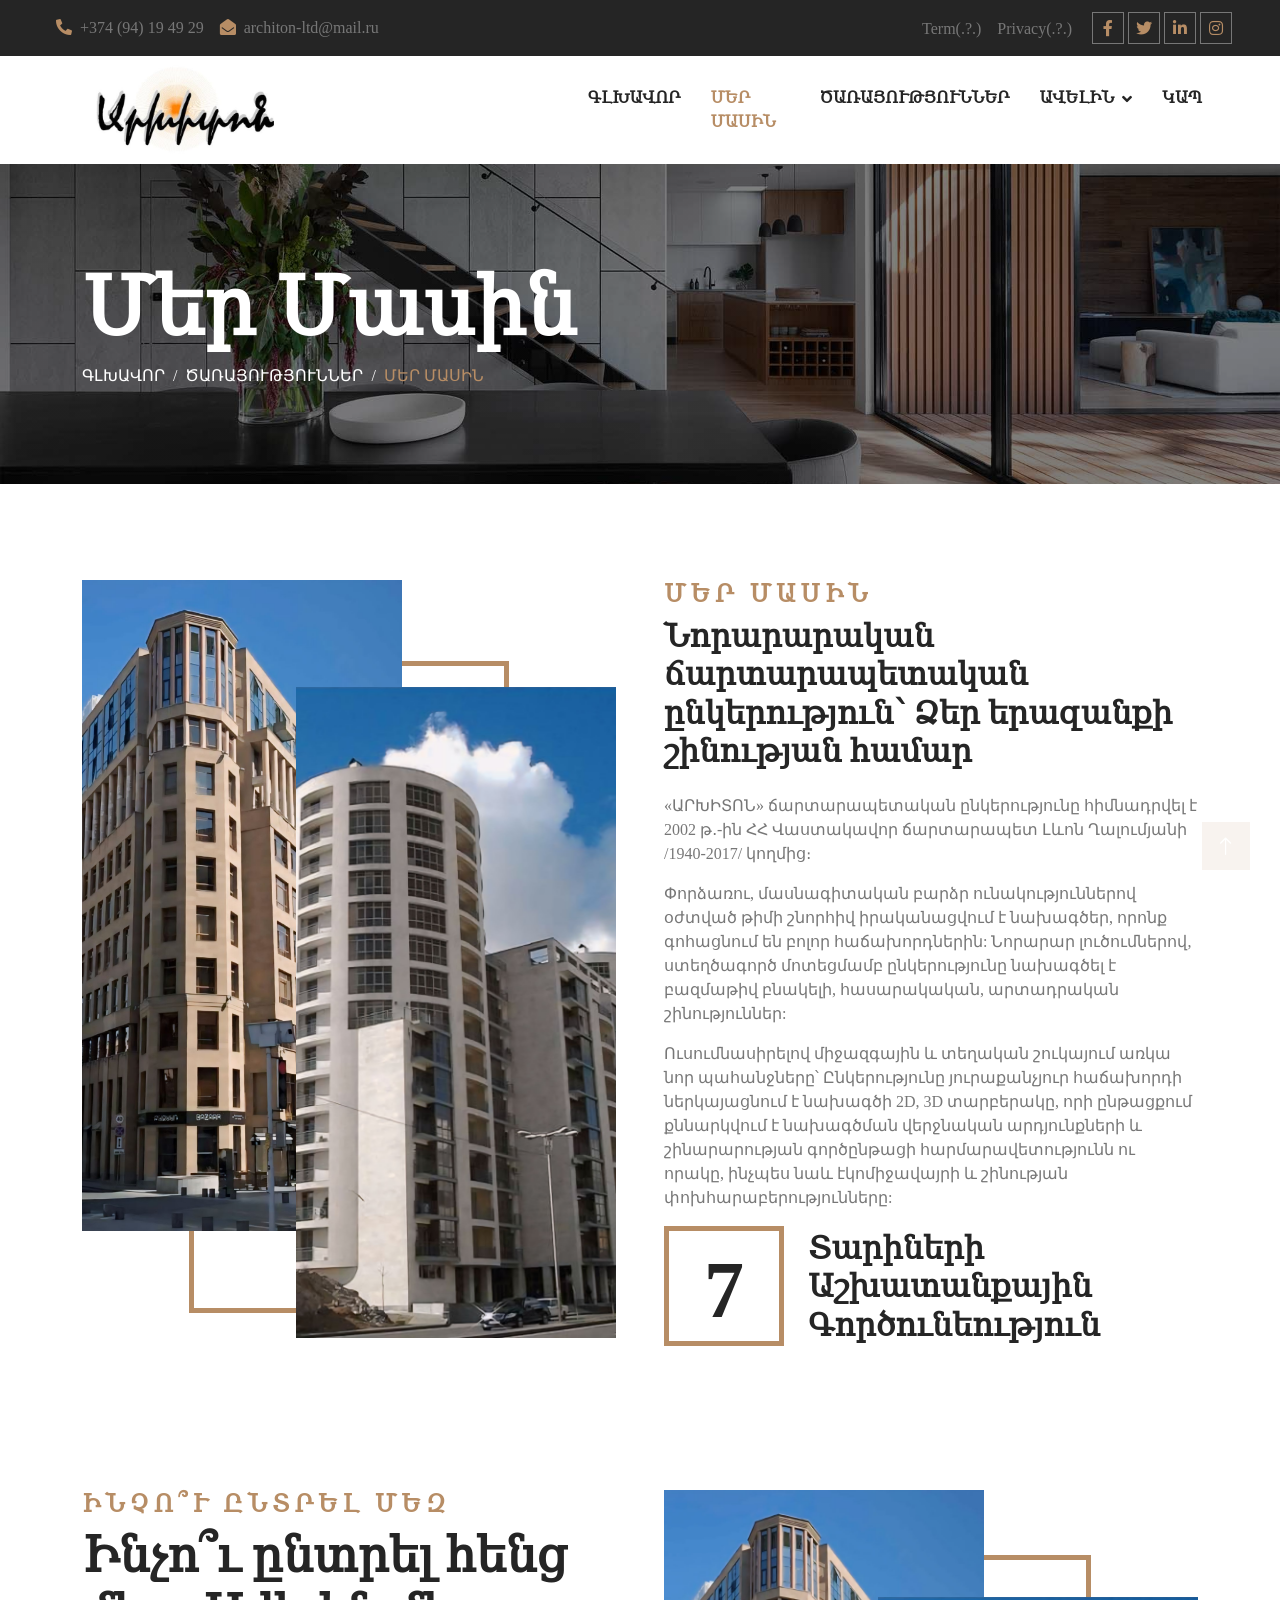
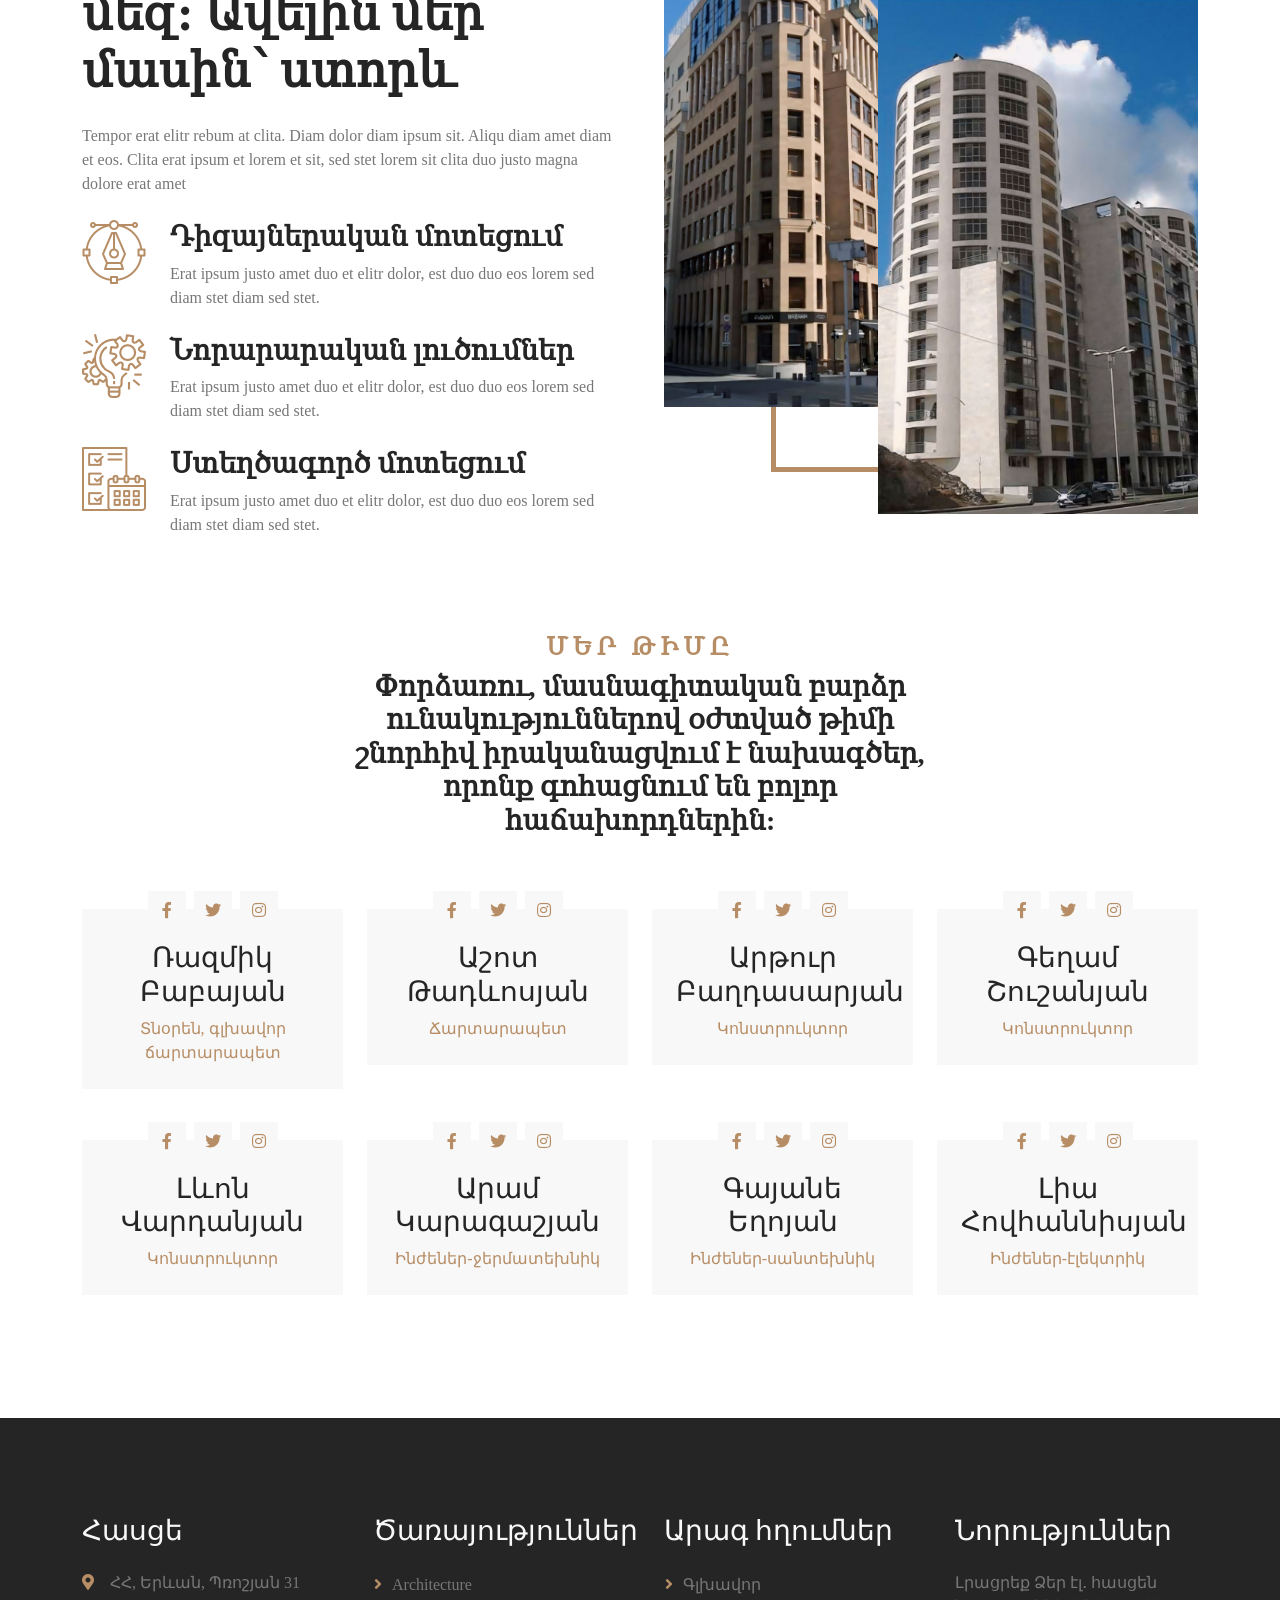
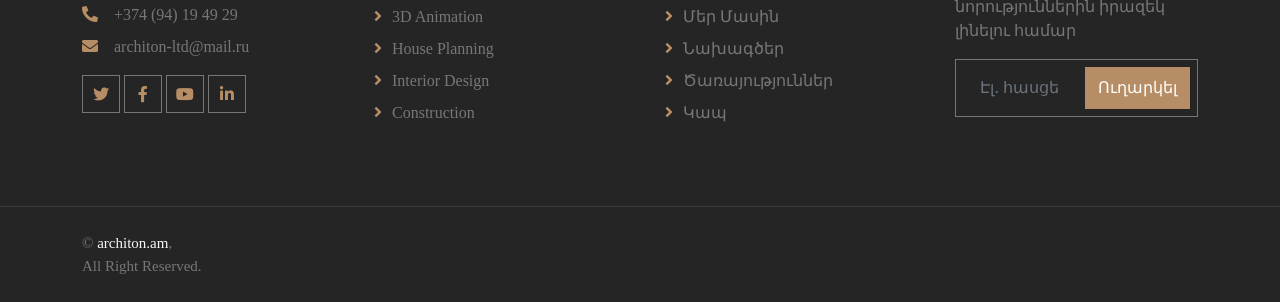
==== about.html @ 4e2e869c "Initial upload" ====
<!DOCTYPE html>
<html lang="en">

<head>
    <meta charset="utf-8">
    <title>Արխիտոն Ճարտարապետական արվեստանոց</title>
    <link rel="icon" href="realimg/architonFinalLogo.jpg">

    <meta content="width=device-width, initial-scale=1.0" name="viewport">
    <meta content="" name="keywords">
    <meta content="" name="description">

    <!-- Favicon -->
    <link href="img/favicon.ico" rel="icon">

    <!-- Google Web Fonts -->
    <link rel="preconnect" href="https://fonts.googleapis.com">
    <link rel="preconnect" href="https://fonts.gstatic.com" crossorigin>
    <link
        href="https://fonts.googleapis.com/css2?family=Open+Sans:wght@400;500;600&family=Teko:wght@400;500;600&display=swap"
        rel="stylesheet">

    <!-- Icon Font Stylesheet -->
    <link href="https://cdnjs.cloudflare.com/ajax/libs/font-awesome/5.10.0/css/all.min.css" rel="stylesheet">
    <link href="https://cdn.jsdelivr.net/npm/bootstrap-icons@1.4.1/font/bootstrap-icons.css" rel="stylesheet">

    <!-- Libraries Stylesheet -->
    <link href="lib/animate/animate.min.css" rel="stylesheet">
    <link href="lib/owlcarousel/assets/owl.carousel.min.css" rel="stylesheet">
    <link href="lib/tempusdominus/css/tempusdominus-bootstrap-4.min.css" rel="stylesheet" />

    <!-- Customized Bootstrap Stylesheet -->
    <link href="css/bootstrap.min.css" rel="stylesheet">

    <!-- Template Stylesheet -->
    <link href="css/style.css" rel="stylesheet">
</head>

<body>
    <!-- Spinner Start -->
    <div id="spinner"
        class="show bg-white position-fixed translate-middle w-100 vh-100 top-50 start-50 d-flex align-items-center justify-content-center">
        <div class="spinner-border position-relative text-primary" style="width: 6rem; height: 6rem;" role="status">
        </div>
        <img class="position-absolute top-50 start-50 translate-middle" src="img/icons/icon-1.png" alt="Icon">
    </div>
    <!-- Spinner End -->


    <!-- Topbar Start -->
    <div class="container-fluid bg-dark p-0 wow fadeIn" data-wow-delay="0.1s">
        <div class="row gx-0 d-none d-lg-flex">
            <div class="col-lg-7 px-5 text-start">
                <div class="h-100 d-inline-flex align-items-center py-3 me-3">
                    <a class="text-body px-2" href="tel:+0123456789"><i
                            class="fa fa-phone-alt text-primary me-2"></i>+374 (94) 19 49 29</a>
                    <a class="text-body px-2" href="mailto:info@example.com"><i
                            class="fa fa-envelope-open text-primary me-2"></i>architon-ltd@mail.ru</a>
                </div>
            </div>
            <div class="col-lg-5 px-5 text-end">
                <div class="h-100 d-inline-flex align-items-center py-3 me-2">
                    <a class="text-body px-2" href="">Term(.?.)</a>
                    <a class="text-body px-2" href="">Privacy(.?.)</a>
                </div>
                <div class="h-100 d-inline-flex align-items-center">
                    <a class="btn btn-sm-square btn-outline-body me-1" href=""><i class="fab fa-facebook-f"></i></a>
                    <a class="btn btn-sm-square btn-outline-body me-1" href=""><i class="fab fa-twitter"></i></a>
                    <a class="btn btn-sm-square btn-outline-body me-1" href=""><i class="fab fa-linkedin-in"></i></a>
                    <a class="btn btn-sm-square btn-outline-body me-0" href=""><i class="fab fa-instagram"></i></a>
                </div>
            </div>
        </div>
    </div>
    <!-- Topbar End -->


    <!-- Navbar Start -->
    <nav class="navbar navbar-expand-lg bg-white navbar-light sticky-top py-lg-0 px-lg-5 wow fadeIn"
        data-wow-delay="0.1s">
        <a href="index.html" class="navbar-brand ms-4 ms-lg-0 padding: 0">
             <div class="w-50 ">

                <img class="ms-5" style="width:68%;" src="realimg/architonFinalLogo.jpg" alt="Icon">

            </div>
        </a>
        <button type="button" class="navbar-toggler me-4" data-bs-toggle="collapse" data-bs-target="#navbarCollapse">
            <span class="navbar-toggler-icon"></span>
        </button>
        <div class="collapse navbar-collapse" id="navbarCollapse">
            <div class="navbar-nav ms-auto p-4 p-lg-0">
                <a href="index.html" class="nav-item nav-link"><b>Գլխավոր</b></a>
                <a href="about.html" class="nav-item nav-link active"><b>Մեր մասին</b></a>
                <a href="service.html" class="nav-item nav-link"><b>Ծառայություններ</b></a>
                <div class="nav-item dropdown">
                    <a href="#" class="nav-link dropdown-toggle" data-bs-toggle="dropdown"><b>Ավելին</b></a>
                    <div class="dropdown-menu border-0 m-0">
                        <a href="feature.html" class="dropdown-item"><b>Առանձնահատկություններ</b></a>
                        <a href="project.html" class="dropdown-item"><b>Նախագծեր</b></a>
                        <a href="team.html" class="dropdown-item"><b>Թիմ</b></a>
                        <a href="appointment.html" class="dropdown-item"><b>Գրանցում</b></a>
                        <!-- <a href="testimonial.html" class="dropdown-item">Testimonial</a>
                        <a href="404.html" class="dropdown-item">404 Page</a> -->
                    </div>
                </div>
                <a href="contact.html" class="nav-item nav-link"><b>Կապ</b></a>
            </div>
            <!-- <a href="https://htmlcodex.com/architecture-html-template-pro" class="btn btn-primary py-2 px-4 d-none d-lg-block">Pro Version</a> -->
        </div>
    </nav>
    <!-- Navbar End -->


    <!-- Page Header Start -->
    <div class="container-fluid page-header py-5 mb-5 wow fadeIn" data-wow-delay="0.1s">
        <div class="container py-5">
            <h2 class="display-1 text-white animated slideInDown">Մեր Մասին</h2>
            <nav aria-label="breadcrumb animated slideInDown">
                <ol class="breadcrumb text-uppercase mb-0">
                    <li class="breadcrumb-item"><a class="text-white" href="index.html">Գլխավոր</a></li>
                    <li class="breadcrumb-item"><a class="text-white" href="service.html">Ծառայություններ</a></li>
                    <li class="breadcrumb-item text-primary active" aria-current="page">Մեր Մասին</li>
                </ol>
            </nav>
        </div>
    </div>
    <!-- Page Header End -->


    <!-- About Start -->
    <div class="container-xxl py-5">
        <div class="container">
            <div class="row g-5">
                <div class="col-lg-6 wow fadeIn" data-wow-delay="0.1s">
                    <div class="about-img">
                        <img class="img-fluid" src="realimg/homePic4.jpg" alt="">
                        <img class="img-fluid" src="realimg/homePic2.jpg" alt="">
                    </div>
                </div>
                <div class="col-lg-6 wow fadeIn" data-wow-delay="0.5s">
                    <h4 class="section-title"><b>ՄԵՐ ՄԱՍԻՆ</b></h4>
                    <h1 class="display-5 mb-4 fs-2">Նորարարական ճարտարապետական ընկերություն՝ Ձեր երազանքի շինության
                        համար</h1>
                    <p>«ԱՐԽԻՏՈՆ» ճարտարապետական ընկերությունը հիմնադրվել է 2002 թ․-ին ՀՀ Վաստակավոր ճարտարապետ Լևոն
                        Ղալումյանի /1940-2017/ կողմից։
                    </p>
                    <p>Փորձառու, մասնագիտական բարձր ունակություններով օժտված թիմի շնորհիվ իրականացվում է նախագծեր, որոնք
                        գոհացնում են բոլոր հաճախորդներին: Նորարար լուծումներով, ստեղծագործ մոտեցմամբ ընկերությունը
                        նախագծել է բազմաթիվ բնակելի, հասարակական, արտադրական շինություններ: </p>
                    <p>Ուսումնասիրելով միջազգային և տեղական շուկայում առկա նոր պահանջները՝ Ընկերությունը յուրաքանչյուր
                        հաճախորդի ներկայացնում է նախագծի 2D, 3D տարբերակը, որի ընթացքում քննարկվում է նախագծման
                        վերջնական արդյունքների և շինարարության գործընթացի հարմարավետությունն ու որակը, ինչպես նաև
                        էկոմիջավայրի և շինության փոխհարաբերությունները: </p>
                    <div class="d-flex align-items-center mb-5">
                        <div class="d-flex flex-shrink-0 align-items-center justify-content-center border border-5 border-primary"
                            style="width: 120px; height: 120px;">
                            <h1 class="display-1 mb-n2" data-toggle="counter-up">22</h1>
                        </div>
                        <br>
                        <div class="ps-4">
                            <h2 class="mb-0">Տարիների</h2>
                            <h2 class="mb-0">Աշխատանքային</h2>
                            <h2 class="mb-0">Գործունեություն</h2>
                        </div>
                    </div>
                    <!-- <a class="btn btn-primary py-3 px-5" href="">Read More</a> -->
                </div>
            </div>
        </div>
    </div>
    <!-- About End -->


    <!-- Feature Start -->
    <div class="container-xxl py-5">
        <div class="container">
            <div class="row g-5">
                <div class="col-lg-6 wow fadeInUp" data-wow-delay="0.1s">
                    <h4 class="section-title"><b>ԻՆՉՈ՞Ւ ԸՆՏՐԵԼ ՄԵԶ</b></h4>
                    <h1 class="display-5 mb-4">Ինչո՞ւ ընտրել հենց մեզ։ Ավելին մեր մասին՝ ստորև</h1>
                    <p class="mb-4">Tempor erat elitr rebum at clita. Diam dolor diam ipsum sit. Aliqu diam amet diam et
                        eos. Clita erat ipsum et lorem et sit, sed stet lorem sit clita duo justo magna dolore erat amet
                    </p>
                    <div class="row g-4">
                        <div class="col-12">
                            <div class="d-flex align-items-start">
                                <img class="flex-shrink-0" src="img/icons/icon-2.png" alt="Icon">
                                <div class="ms-4">
                                    <h3><b>Դիզայներական մոտեցում</b></h3>
                                    <p class="mb-0">Erat ipsum justo amet duo et elitr dolor, est duo duo eos lorem sed
                                        diam stet diam sed stet.</p>
                                </div>
                            </div>
                        </div>
                        <div class="col-12">
                            <div class="d-flex align-items-start">
                                <img class="flex-shrink-0" src="img/icons/icon-3.png" alt="Icon">
                                <div class="ms-4">
                                    <h3><b>Նորարարական լուծումներ</b></h3>
                                    <p class="mb-0">Erat ipsum justo amet duo et elitr dolor, est duo duo eos lorem sed
                                        diam stet diam sed stet.</p>
                                </div>
                            </div>
                        </div>
                        <div class="col-12">
                            <div class="d-flex align-items-start">
                                <img class="flex-shrink-0" src="img/icons/icon-4.png" alt="Icon">
                                <div class="ms-4">
                                    <h3><b>Ստեղծագործ մոտեցում</b></h3>
                                    <p class="mb-0">Erat ipsum justo amet duo et elitr dolor, est duo duo eos lorem sed
                                        diam stet diam sed stet.</p>
                                </div>
                            </div>
                        </div>
                    </div>
                </div>
                <div class="col-lg-6 wow fadeInUp" data-wow-delay="0.5s">
                    <div class="feature-img">
                        <img class="img-fluid" src="realimg/homePic4.jpg" alt="">
                        <img class="img-fluid" src="realimg/homePic2.jpg" alt="">
                    </div>
                </div>
            </div>
        </div>
    </div>
    <!-- Feature End -->


    <!-- Team Start -->
    <div class="container-xxl py-5">
        <div class="container">
            <div class="text-center mx-auto mb-5 wow fadeInUp" data-wow-delay="0.1s" style="max-width: 600px;">
                <h4 class="section-title"><b>Մեր թիմը</b></h4>
                <h2 class="display-5 mb-4 fs-3">Փորձառու, մասնագիտական բարձր ունակություններով օժտված թիմի շնորհիվ
                    իրականացվում է նախագծեր, որոնք գոհացնում են բոլոր հաճախորդներին: </h2>
            </div>
            <div class="row g-0 team-items">
                <div class="col-lg-3 col-md-6 wow fadeInUp" data-wow-delay="0.1s">
                    <div class="team-item position-relative">
                        <div class="position-relative">
                            <img class="img-fluid" src="realimg/1r.jpg" alt="">
                            <div class="team-social text-center">
                                <a class="btn btn-square" href=""><i class="fab fa-facebook-f"></i></a>
                                <a class="btn btn-square" href=""><i class="fab fa-twitter"></i></a>
                                <a class="btn btn-square" href=""><i class="fab fa-instagram"></i></a>
                            </div>
                        </div>
                        <div class="bg-light text-center p-4">
                            <h3 class="mt-2">Ռազմիկ <br>Բաբայան</h3>
                            <span class="text-primary">Տնօրեն, գլխավոր ճարտարապետ</span>
                        </div>
                    </div>
                </div>

                <div class="col-lg-3 col-md-6 wow fadeInUp" data-wow-delay="0.3s">
                    <div class="team-item position-relative">
                        <div class="position-relative">
                            <img class="img-fluid" src="realimg/2a.jpg" alt="">
                            <div class="team-social text-center">
                                <a class="btn btn-square" href=""><i class="fab fa-facebook-f"></i></a>
                                <a class="btn btn-square" href=""><i class="fab fa-twitter"></i></a>
                                <a class="btn btn-square" href=""><i class="fab fa-instagram"></i></a>
                            </div>
                        </div>
                        <div class="bg-light text-center p-4">
                            <h3 class="mt-2"> Աշոտ <br>Թադևոսյան</h3>
                            <span class="text-primary">Ճարտարապետ</span>
                        </div>
                    </div>
                </div>
                <div class="col-lg-3 col-md-6 wow fadeInUp" data-wow-delay="0.5s">
                    <div class="team-item position-relative">
                        <div class="position-relative">
                            <img class="img-fluid" src="realimg/3a.jpg" alt="">
                            <div class="team-social text-center">
                                <a class="btn btn-square" href=""><i class="fab fa-facebook-f"></i></a>
                                <a class="btn btn-square" href=""><i class="fab fa-twitter"></i></a>
                                <a class="btn btn-square" href=""><i class="fab fa-instagram"></i></a>
                            </div>
                        </div>
                        <div class="bg-light text-center p-4">
                            <h3 class="mt-2">Արթուր <br>Բաղդասարյան</h3>
                            <span class="text-primary">Կոնստրուկտոր</span>
                        </div>
                    </div>
                </div>
                <div class="col-lg-3 col-md-6 wow fadeInUp" data-wow-delay="0.7s">
                    <div class="team-item position-relative">
                        <div class="position-relative">
                            <img class="img-fluid" src="realimg/4g.jpg" alt="">
                            <div class="team-social text-center">
                                <a class="btn btn-square" href=""><i class="fab fa-facebook-f"></i></a>
                                <a class="btn btn-square" href=""><i class="fab fa-twitter"></i></a>
                                <a class="btn btn-square" href=""><i class="fab fa-instagram"></i></a>
                            </div>
                        </div>
                        <div class="bg-light text-center p-4">
                            <h3 class="mt-2">Գեղամ <br>Շուշանյան</h3>
                            <span class="text-primary">Կոնստրուկտոր</span>
                        </div>
                    </div>
                </div>
                <!-- 1 -->
                <div class="col-lg-3 col-md-6 wow fadeInUp" data-wow-delay="0.9s">
                    <div class="team-item position-relative">
                        <div class="position-relative">
                            <!-- <img class="img-fluid" src="realimg/4g-small-z.jpg" alt=""> -->
                            <div class="team-social text-center">
                                <a class="btn btn-square" href=""><i class="fab fa-facebook-f"></i></a>
                                <a class="btn btn-square" href=""><i class="fab fa-twitter"></i></a>
                                <a class="btn btn-square" href=""><i class="fab fa-instagram"></i></a>
                            </div>
                        </div>
                        <div class="bg-light text-center p-4">
                            <h3 class="mt-2">Լևոն <br>Վարդանյան</h3>
                            <span class="text-primary">Կոնստրուկտոր</span>
                        </div>
                    </div>
                </div>
                <!-- 2 -->
                <div class="col-lg-3 col-md-6 wow fadeInUp" data-wow-delay="1.1s">
                    <div class="team-item position-relative">
                        <div class="position-relative">
                            <!-- <img class="img-fluid" src="realimg/4g-small-z.jpg" alt=""> -->
                            <div class="team-social text-center">
                                <a class="btn btn-square" href=""><i class="fab fa-facebook-f"></i></a>
                                <a class="btn btn-square" href=""><i class="fab fa-twitter"></i></a>
                                <a class="btn btn-square" href=""><i class="fab fa-instagram"></i></a>
                            </div>
                        </div>
                        <div class="bg-light text-center p-4">
                            <h3 class="mt-2">Արամ <br>Կարագաշյան</h3>
                            <span class="text-primary">Ինժեներ-ջերմատեխնիկ</span>
                        </div>
                    </div>
                </div>
                <!-- 3 -->
                <div class="col-lg-3 col-md-6 wow fadeInUp" data-wow-delay="1.3s">
                    <div class="team-item position-relative">
                        <div class="position-relative">
                            <!-- <img class="img-fluid" src="realimg/4g-small-z.jpg" alt=""> -->
                            <div class="team-social text-center">
                                <a class="btn btn-square" href=""><i class="fab fa-facebook-f"></i></a>
                                <a class="btn btn-square" href=""><i class="fab fa-twitter"></i></a>
                                <a class="btn btn-square" href=""><i class="fab fa-instagram"></i></a>
                            </div>
                        </div>
                        <div class="bg-light text-center p-4">
                            <h3 class="mt-2">Գայանե <br>Եղոյան</h3>
                            <span class="text-primary">Ինժեներ-սանտեխնիկ</span>
                        </div>
                    </div>
                </div>
                <!-- 4 -->
                <div class="col-lg-3 col-md-6 wow fadeInUp" data-wow-delay="1.5s">
                    <div class="team-item position-relative">
                        <div class="position-relative">
                            <!-- <img class="img-fluid" src="realimg/4g-small-z.jpg" alt=""> -->
                            <div class="team-social text-center">
                                <a class="btn btn-square" href=""><i class="fab fa-facebook-f"></i></a>
                                <a class="btn btn-square" href=""><i class="fab fa-twitter"></i></a>
                                <a class="btn btn-square" href=""><i class="fab fa-instagram"></i></a>
                            </div>
                        </div>
                        <div class="bg-light text-center p-4">
                            <h3 class="mt-2">Լիա <br>Հովհաննիսյան</h3>
                            <span class="text-primary">Ինժեներ-էլեկտրիկ</span>
                        </div>
                    </div>
                </div>
            </div>
        </div>
    </div>
    <!-- Team End -->


    <!-- Footer Start -->
    <div class="container-fluid bg-dark text-body footer mt-5 pt-5 px-0 wow fadeIn" data-wow-delay="0.1s">
        <div class="container py-5">
            <div class="row g-5">
                <div class="col-lg-3 col-md-6">
                    <h3 class="text-light mb-4">Հասցե</h3>
                    <p class="mb-2"><i class="fa fa-map-marker-alt text-primary me-3"></i>ՀՀ, Երևան, Պռոշյան 31</p>
                    <p class="mb-2"><i class="fa fa-phone-alt text-primary me-3"></i>+374 (94) 19 49 29</p>
                    <p class="mb-2"><i class="fa fa-envelope text-primary me-3"></i>architon-ltd@mail.ru</p>
                    <div class="d-flex pt-2">
                        <a class="btn btn-square btn-outline-body me-1" href=""><i class="fab fa-twitter"></i></a>
                        <a class="btn btn-square btn-outline-body me-1" href=""><i class="fab fa-facebook-f"></i></a>
                        <a class="btn btn-square btn-outline-body me-1" href=""><i class="fab fa-youtube"></i></a>
                        <a class="btn btn-square btn-outline-body me-0" href=""><i class="fab fa-linkedin-in"></i></a>
                    </div>
                </div>
                <div class="col-lg-3 col-md-6">
                    <h3 class="text-light mb-4">Ծառայություններ</h3>
                    <a class="btn btn-link" href="">Architecture</a>
                    <a class="btn btn-link" href="">3D Animation</a>
                    <a class="btn btn-link" href="">House Planning</a>
                    <a class="btn btn-link" href="">Interior Design</a>
                    <a class="btn btn-link" href="">Construction</a>
                </div>
                <div class="col-lg-3 col-md-6">
                    <h3 class="text-light mb-4">Արագ հղումներ</h3>
                    <a class="btn btn-link" href="index.html">Գլխավոր</a>
                    <a class="btn btn-link" href="about.html">Մեր մասին</a>
                    <a class="btn btn-link" href="project.html">Նախագծեր</a>
                    <a class="btn btn-link" href="service.html">Ծառայություններ</a>
                    <a class="btn btn-link" href="contact.html">Կապ</a>
                </div>
                <div class="col-lg-3 col-md-6">
                    <h3 class="text-light mb-4">Նորություններ</h3>
                    <p>Լրացրեք Ձեր էլ․ հասցեն նորություններին իրազեկ լինելու համար</p>
                    <div class="position-relative mx-auto" style="max-width: 400px;">
                        <input class="form-control bg-transparent w-100 py-3 ps-4 pe-5" type="text"
                            placeholder="Էլ․ հասցե">
                        <button type="button"
                            class="btn btn-primary py-2 position-absolute top-0 end-0 mt-2 me-2">Ուղարկել</button>
                    </div>
                </div>
            </div>
        </div>
        <div class="container-fluid copyright">
            <div class="container">
                <div class="row">
                    <div class="col-md-6 text-center text-md-start mb-3 mb-md-0">
                        &copy; <a href="#">architon.am</a>,<br> All Right Reserved.
                    </div>
                    <div class="col-md-6 text-center text-md-end" style=" color:  #252525; font-size:1px;">
                        <!--/*** This template is free as long as you keep the footer author’s credit link/attribution link/backlink. If you'd like to use the template without the footer author’s credit link/attribution link/backlink, you can purchase the Credit Removal License from "https://htmlcodex.com/credit-removal". Thank you for your support. ***/-->
                        Designed By <a href="https://htmlcodex.com" style=" color:  #252525; font-size:1px;">HTML
                            Codex</a>
                    </div>
                </div>
            </div>
        </div>
    </div>
    <!-- Footer End -->


    <!-- Back to Top -->
    <a href="#" class="btn btn-lg btn-primary btn-lg-square back-to-top"><i class="bi bi-arrow-up"></i></a>


    <!-- JavaScript Libraries -->
    <script src="https://code.jquery.com/jquery-3.4.1.min.js"></script>
    <script src="https://cdn.jsdelivr.net/npm/bootstrap@5.0.0/dist/js/bootstrap.bundle.min.js"></script>
    <script src="lib/wow/wow.min.js"></script>
    <script src="lib/easing/easing.min.js"></script>
    <script src="lib/waypoints/waypoints.min.js"></script>
    <script src="lib/counterup/counterup.min.js"></script>
    <script src="lib/owlcarousel/owl.carousel.min.js"></script>
    <script src="lib/tempusdominus/js/moment.min.js"></script>
    <script src="lib/tempusdominus/js/moment-timezone.min.js"></script>
    <script src="lib/tempusdominus/js/tempusdominus-bootstrap-4.min.js"></script>

    <!-- Template Javascript -->
    <script src="js/main.js"></script>
</body>

</html>
---- css/style.css ----
/********** Template CSS **********/
:root {
    --primary: #B78D65;
    --light: #F8F8F8;
    --dark: #252525;
}

html,body {
    overflow-x: hidden;
}

body{
        font-family:serif;
}

.h-wanted {
    height: 360px;
}
@media (max-width: 2000px) {
    .nav-link h2 ,
    .shenqer{
        
            font-size: 1.7vw; /* Responsive font size */
            margin: 0;
        
    }
}

/* Adjust font size for smaller screens */
@media (max-width: 991.5px) {
    .nav-link h2
     {
        font-size: 3vw;
    }
}



/* @media (max-width: 768px) {
    .nav-link h2 {
        font-size: 3vw;
    }
}

@media (max-width: 576px) {
    .nav-link h2 {
        font-size: 4.1vw;
    }
} */
.logo{
width: 100% ;
}
/* span{
    color: rgba(0, 255, 255, 0);
    display: none;

} */
/* .abcd{
    margin: 0 20px;
} */

/* .abcde{
    margin: 0 63px;
} */
  
.ppp {
    padding: 1rem ;
    padding-top: 50px;
}

@media (max-width: 3000px) and (min-width: 1200px) {
     .box4{
        padding: 3rem;

     }
  }
  @media (max-width: 991px) and (min-width: 768px) {
    .box4{
       padding: 3rem 5rem;

    }
 }
 @media (max-width: 767.5px){
    .box4{
       padding: 3rem 7rem;

    }
    .box6{
        padding: 3rem 3.8rem;
    }
 }
 @media (max-width: 636px)  {
    .logo{
       width: 75%;
       

    }
 }


  @media (max-width: 1200px) and (min-width: 992px) {
    .box3{
       padding: 52px 27px 0 27px;

    }
 }
 

 /* Default styles (optional if you're using Bootstrap's display-1) */
.owl-carousel-inner h2 {
  /* font-size: 3rem; Custom size instead of display-1, optional */
  /* word-wrap:     break-word; */
  max-width: 100%;
}

/* Adjust h2 on screens smaller than 768px (tablets & phones) */
/* @media (max-width: 772px) {
  .owl-carousel-inner h2 {
    font-size: 3.3rem;
  }
} */
 @media (max-width: 992px) {
  .arandzn {
    font-size: 3.7rem;
  }
}

 @media (max-width: 840px) {
  .arandzn {
    font-size: 3.5rem;
  }
}

@media (max-width: 768px) {
  .owl-carousel-inner h2 {
    font-size: 2.8rem;
  }
  .arandzn {
    font-size: 3rem;
  }
}

 @media (max-width: 750px) {
  .arandzn {
    font-size: 2.6rem;
  }
}

@media (max-width: 568px) {
  .owl-carousel-inner h2 {
    font-size: 2.2rem;
  }

  .arandzn {
    font-size: 2.3rem;
  }
}

 @media (max-width: 500px) {
  .arandzn {
    font-size: 2rem;
  }
}

@media (max-width: 468px) {
  .owl-carousel-inner h2 {
    font-size: 1.8rem;
  }

  .serv {
    font-size: 2.7rem;
  }
}

 @media (max-width: 447px) {
  .arandzn {
    font-size: 1.8rem;
  }
}

@media (max-width: 400px) {
  .owl-carousel-inner h2 {
    font-size: 1.6rem;
  }

  .serv {
    font-size: 2.5rem;
  }
  .arandzn {
    font-size: 1.6rem;
  }
}


@media (max-width: 365px) {
  .owl-carousel-inner h2 {
    font-size: 1.4rem;
  }
  .serv {
    font-size: 2.156585rem;
  }
   .arandzn {
    font-size: 1.rem;
  }
}


/* Extra adjustment for very small screens like iPhone SE (320px) */
/* @media (max-width: 600px) {
  .owl-carousel-inner h2 {
    font-size: 2.8rem;
  }
} */




.h-wanted-sm {
    height: 80px;
}


.col-lg-4{
    display: flex;
}

.col-md-6{
    margin-bottom: 27px;
}

.shenqer{
    text-align: center;
    font-weight: bold;
    color: whitesmoke;
    font-size: 180%;
    width: 320px;
    margin: auto;
    margin-top: 20px;
    margin-bottom: 30px;
    padding-top: 20px;
    padding-bottom : 20px;
    background-color: #B78D65;
    flex-wrap: wrap;
    text-align: center;
    border-radius: 50px; 
  }

.nav-pills .nav-link:hover {
    background-color: lightgray;
    color: blue;
}

.nav-pills .nav-link:not(:hover) {
    background-color: initial; /* Set back to default background color */
    color: initial; /* Set back to default text color */
}



.box {
    width: 50px;
    height: 50px;
    background-color: #B78D65;
    text-align: center;
    line-height: 50px;
    float: left;
    margin-right: 20px;
    font-size: 40px;
    font-weight: bold;
}

h1,
h2,
.h1,
.h2,
.fw-bold {
    font-family:serif;
    font-weight: 600 !important;
}

h3,
h4,
.h3,
.h4,
.fw-medium {
        font-family:serif;
    font-weight: 500 !important;
}

h5,
h6,
.h5,
.h6,
.fw-normal {
    font-weight: 400 !important;
}

.back-to-top {
    position: fixed;
    display: none;
    right: 30px;
    bottom: 30px;
    z-index: 99;
}


/*** Spinner ***/
#spinner {
    opacity: 0;
    visibility: hidden;
    transition: opacity .5s ease-out, visibility 0s linear .5s;
    z-index: 99999;
}

#spinner.show {
    transition: opacity .5s ease-out, visibility 0s linear 0s;
    visibility: visible;
    opacity: 1;
}


/*** Button ***/
.btn {
    font-weight: 500;
    transition: .5s;
}

.btn.btn-primary,
.btn.btn-secondary {
    color: #FFFFFF;
}

.btn-square {
    width: 38px;
    height: 38px;
}

.btn-sm-square {
    width: 32px;
    height: 32px;
}

.btn-lg-square {
    width: 48px;
    height: 48px;
}

.btn-square,
.btn-sm-square,
.btn-lg-square {
    padding: 0;
    display: flex;
    align-items: center;
    justify-content: center;
    font-weight: normal;
}

.btn-outline-body {
    color: var(--primary);
    border-color: #777777;
}

.btn-outline-body:hover {
    color: #FFFFFF;
    background: var(--primary);
    border-color: var(--primary);
}

/*** Navbar ***/
.navbar .dropdown-toggle::after {
    border: none;
    content: "\f107";
    font-family: "Font Awesome 5 Free";
    font-weight: 900;
    vertical-align: middle;
    margin-left: 8px;
}

.navbar .navbar-nav .nav-link {
    margin-right: 30px;
    padding: 30px 0;
    color: var(--dark);
    font-weight: 500;
    text-transform: uppercase;
    outline: none;
}

.navbar .navbar-nav .nav-link:hover,
.navbar .navbar-nav .nav-link.active {
    color: var(--primary);
}

.navbar.sticky-top {
    top: -100px;
    transition: .5s;
}

@media (max-width: 991.98px) {
    .navbar .navbar-nav .nav-link {
        margin-right: 0;
        padding: 10px 0;
    }

    .navbar .navbar-nav {
        border-top: 1px solid #EEEEEE;
    }
}

@media (min-width: 992px) {
    .navbar .nav-item .dropdown-menu {
        display: block;
        visibility: hidden;
        top: 100%;
        transform: rotateX(-75deg);
        transform-origin: 0% 0%;
        transition: .5s;
        opacity: 0;
    }

    .navbar .nav-item:hover .dropdown-menu {
        transform: rotateX(0deg);
        visibility: visible;
        transition: .5s;
        opacity: 1;
    }
}



/*** Header ***/
.owl-carousel-inner {
    position: absolute;
    width: 100%;
    height: 100%;
    top: 0;
    left: 0;
    display: flex;
    align-items: center;
    /* background: rgba(0, 0, 0, .5); */
}


@media (max-width: 768px) {
    .header-carousel .owl-carousel-item {
        position: relative;
        min-height: 500px;
    }

    .header-carousel .owl-carousel-item img {
        position: absolute;
        width: 100%;
        height: 100%;
        object-fit: cover;
    }

    .header-carousel .owl-carousel-item p {
        font-size: 16px !important;
    }
}

.header-carousel .owl-dots {
    position: absolute;
    width: 60px;
    height: 100%;
    top: 0;
    right: 30px;
    display: flex;
    flex-direction: column;
    align-items: center;
    justify-content: center;
}

.header-carousel .owl-dots .owl-dot {
    position: relative;
    width: 45px;
    height: 45px;
    margin: 5px 0;
    background: var(--dark);
    transition: .5s;
}

.header-carousel .owl-dots .owl-dot.active {
    width: 60px;
    height: 60px;
}

.header-carousel .owl-dots .owl-dot img {
    position: absolute;
    width: 100%;
    height: 100%;
    object-fit: cover;
    padding: 2px;
    transition: .5s;
    opacity: .3;
}

.header-carousel .owl-dots .owl-dot.active img {
    opacity: 1;
}


.page-header {
    background: linear-gradient(rgba(0, 0, 0, .5), rgba(0, 0, 0, .5)), url(../img/carousel-1.jpg) center center no-repeat;
    background-size: cover;
}

.breadcrumb-item+.breadcrumb-item::before {
    color: var(--light);
}

/* CSS for main-carousel */
.main-carousel .owl-carousel-inner {
    position: absolute;
    width: 100%;
    height: 100%;
    top: 0;
    left: 0;
    display: flex;
    align-items: center;
    background: rgba(0, 0, 0, .5);  /* Remove this line */
}

@media (max-width: 768px) {
    .main-carousel .owl-carousel-item {
        position: relative;
        min-height: 500px;
    }

    .main-carousel .owl-carousel-item img {
        position: absolute;
        width: 100%;
        height: 100%;
        object-fit: cover;
    }

    .main-carousel .owl-carousel-item p {
        font-size: 16px !important;
    }
}

.main-carousel .owl-dots {
    position: absolute;
    width: 60px;
    height: 100%;
    top: 0;
    right: 30px;
    display: flex;
    flex-direction: column;
    align-items: center;
    justify-content: center;
}

.main-carousel .owl-dots .owl-dot {
    position: relative;
    width: 45px;
    height: 45px;
    margin: 5px 0;
    background: var(--dark);
    transition: .5s;
}

.main-carousel .owl-dots .owl-dot.active {
    width: 60px;
    height: 60px;
}

.main-carousel .owl-dots .owl-dot img {
    position: absolute;
    width: 100%;
    height: 100%;
    object-fit: cover;
    padding: 2px;
    transition: .5s;
    opacity: .3;
}

.main-carousel .owl-dots .owl-dot.active img {
    opacity: 1;
}



/*** Section Title ***/
.section-title {
    color: var(--primary);
    font-weight: 600;
    letter-spacing: 5px;
    text-transform: uppercase;
}


/*** Facts ***/
.fact-item .fact-icon {
    width: 120px;
    height: 120px;
    margin-top: -60px;
    margin-bottom: 1.5rem;
    display: inline-flex;
    align-items: center;
    justify-content: center;
    background: #FFFFFF;
    border-radius: 120px;
    transition: .5s;
}

.fact-item:hover .fact-icon {
    background: var(--dark);
}

.fact-item .fact-icon i {
    color: var(--primary);
    transition: .5;
}

.fact-item:hover .fact-icon i {
    color: #FFFFFF;
}


/*** About & Feature ***/
.about-img,
.feature-img {
    position: relative;
    height: 100%;
    min-height: 400px;
}

.about-img img,
.feature-img img {
    position: absolute;
    width: 60%;
    height: 80%;
    object-fit: cover;
}

.about-img img:last-child,
.feature-img img:last-child {
    margin: 20% 0 0 40%;
}

.about-img::before,
.feature-img::before {
    position: absolute;
    content: "";
    width: 60%;
    height: 80%;
    top: 10%;
    left: 20%;
    border: 5px solid var(--primary);
    z-index: -1;
}


/*** Service ***/
.service-item .bg-img {
    position: absolute;
    width: 100%;
    height: 100%;
    object-fit: cover;
    z-index: -1;
}

.service-item .service-text {
    background: var(--light);
    transition: .5s;
}

.service-item:hover .service-text {
    background: rgba(0, 0, 0, .7);
}

.service-item * {
    transition: .5;
}

.service-item:hover * {
    color: #FFFFFF;
}

.service-item .btn {
    width: 40px;
    height: 40px;
    display: inline-flex;
    align-items: center;
    color: var(--dark);
    background: #FFFFFF;
    white-space: nowrap;
    overflow: hidden;
    transition: .5s;
}

.service-item:hover .btn {
    width: 140px;
}


/*** Project ***/
.project .nav .nav-link {
    background: var(--light);
    transition: .5s;
}

.project .nav .nav-link.active {
    background: var(--primary);
}

.project .nav .nav-link.active h3 {
    color: #FFFFFF !important;
}


/*** Team ***/
.team-items {
    margin: -.75rem;
}

.team-item {
    padding: .75rem;
}

.team-item::after {
    position: absolute;
    content: "";
    width: 100%;
    height: 0;
    top: 0;
    left: 0;
    background: #FFFFFF;
    transition: .5s;
    z-index: -1;
}

.team-item:hover::after {
    height: 100%;
    background: var(--primary);
}

.team-item .team-social {
    position: absolute;
    width: 100%;
    bottom: -20px;
    left: 0;
}

.team-item .team-social .btn {
    display: inline-flex;
    margin: 0 2px;
    color: var(--primary);
    background: var(--light);
}

.team-item .team-social .btn:hover {
    color: #FFFFFF;
    background: var(--primary);
}


/*** Appointment ***/
.bootstrap-datetimepicker-widget.bottom {
    top: auto !important;
}

.bootstrap-datetimepicker-widget .table * {
    border-bottom-width: 0px;
}

.bootstrap-datetimepicker-widget .table th {
    font-weight: 500;
}

.bootstrap-datetimepicker-widget.dropdown-menu {
    padding: 10px;
    border-radius: 2px;
}

.bootstrap-datetimepicker-widget table td.active,
.bootstrap-datetimepicker-widget table td.active:hover {
    background: var(--primary);
}

.bootstrap-datetimepicker-widget table td.today::before {
    border-bottom-color: var(--primary);
}


/*** Testimonial ***/
.testimonial-carousel {
    display: flex !important;
    flex-direction: column-reverse;
    max-width: 700px;
    margin: 0 auto;
}

.testimonial-carousel .owl-dots {
    height: 100px;
    display: flex;
    align-items: center;
    justify-content: center;
    margin-bottom: 30px;
}

.testimonial-carousel .owl-dots .owl-dot {
    position: relative;
    width: 60px;
    height: 60px;
    margin: 0 5px;
    transition: .5s;
}

.testimonial-carousel .owl-dots .owl-dot.active {
    width: 100px;
    height: 100px;
}

.testimonial-carousel .owl-dots .owl-dot::after {
    position: absolute;
    width: 40px;
    height: 40px;
    bottom: -20px;
    left: 50%;
    transform: translateX(-50%);
    display: flex;
    align-items: center;
    justify-content: center;
    content: "\f10d";
    font-family: "Font Awesome 5 Free";
    font-weight: 900;
    color: var(--primary);
    background: #FFFFFF;
    border-radius: 40px;
    transition: .5s;
    opacity: 0;
}

.testimonial-carousel .owl-dots .owl-dot.active::after {
    opacity: 1;
}

.testimonial-carousel .owl-dots .owl-dot img {
    opacity: .4;
    transition: .5s;
}

.testimonial-carousel .owl-dots .owl-dot.active img {
    opacity: 1;
}


/*** Footer ***/
.footer .btn.btn-link {
    display: block;
    margin-bottom: 5px;
    padding: 0;
    text-align: left;
    color: #777777;
    font-weight: normal;
    text-transform: capitalize;
    transition: .3s;
}

.footer .btn.btn-link::before {
    position: relative;
    content: "\f105";
    font-family: "Font Awesome 5 Free";
    font-weight: 900;
    color: var(--primary);
    margin-right: 10px;
}

.footer .btn.btn-link:hover {
    color: var(--primary);
    letter-spacing: 1px;
    box-shadow: none;
}

.footer .form-control {
    border-color: #777777;
}

.footer .copyright {
    padding: 25px 0;
    font-size: 15px;
    border-top: 1px solid rgba(256, 256, 256, .1);
}

.footer .copyright a {
    color: var(--light);
}

.footer .copyright a:hover {
    color: var(--primary);
}
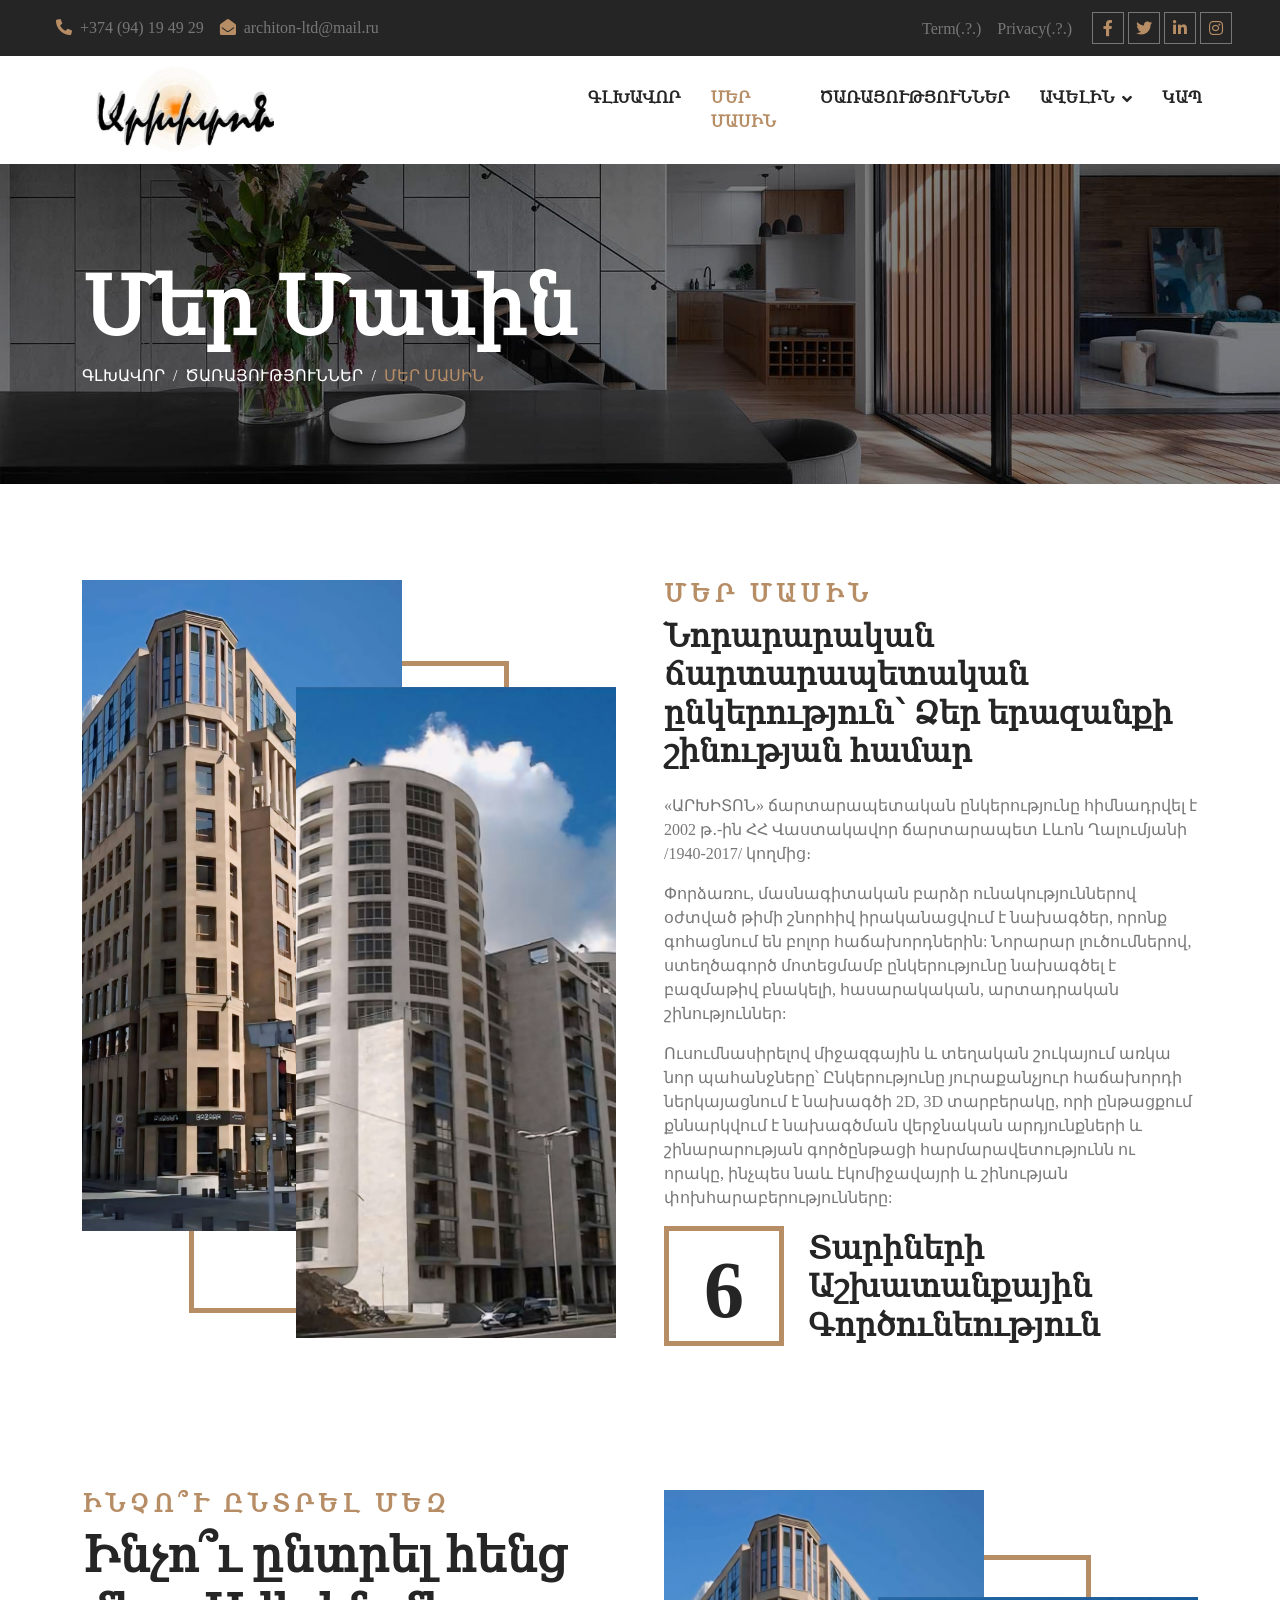
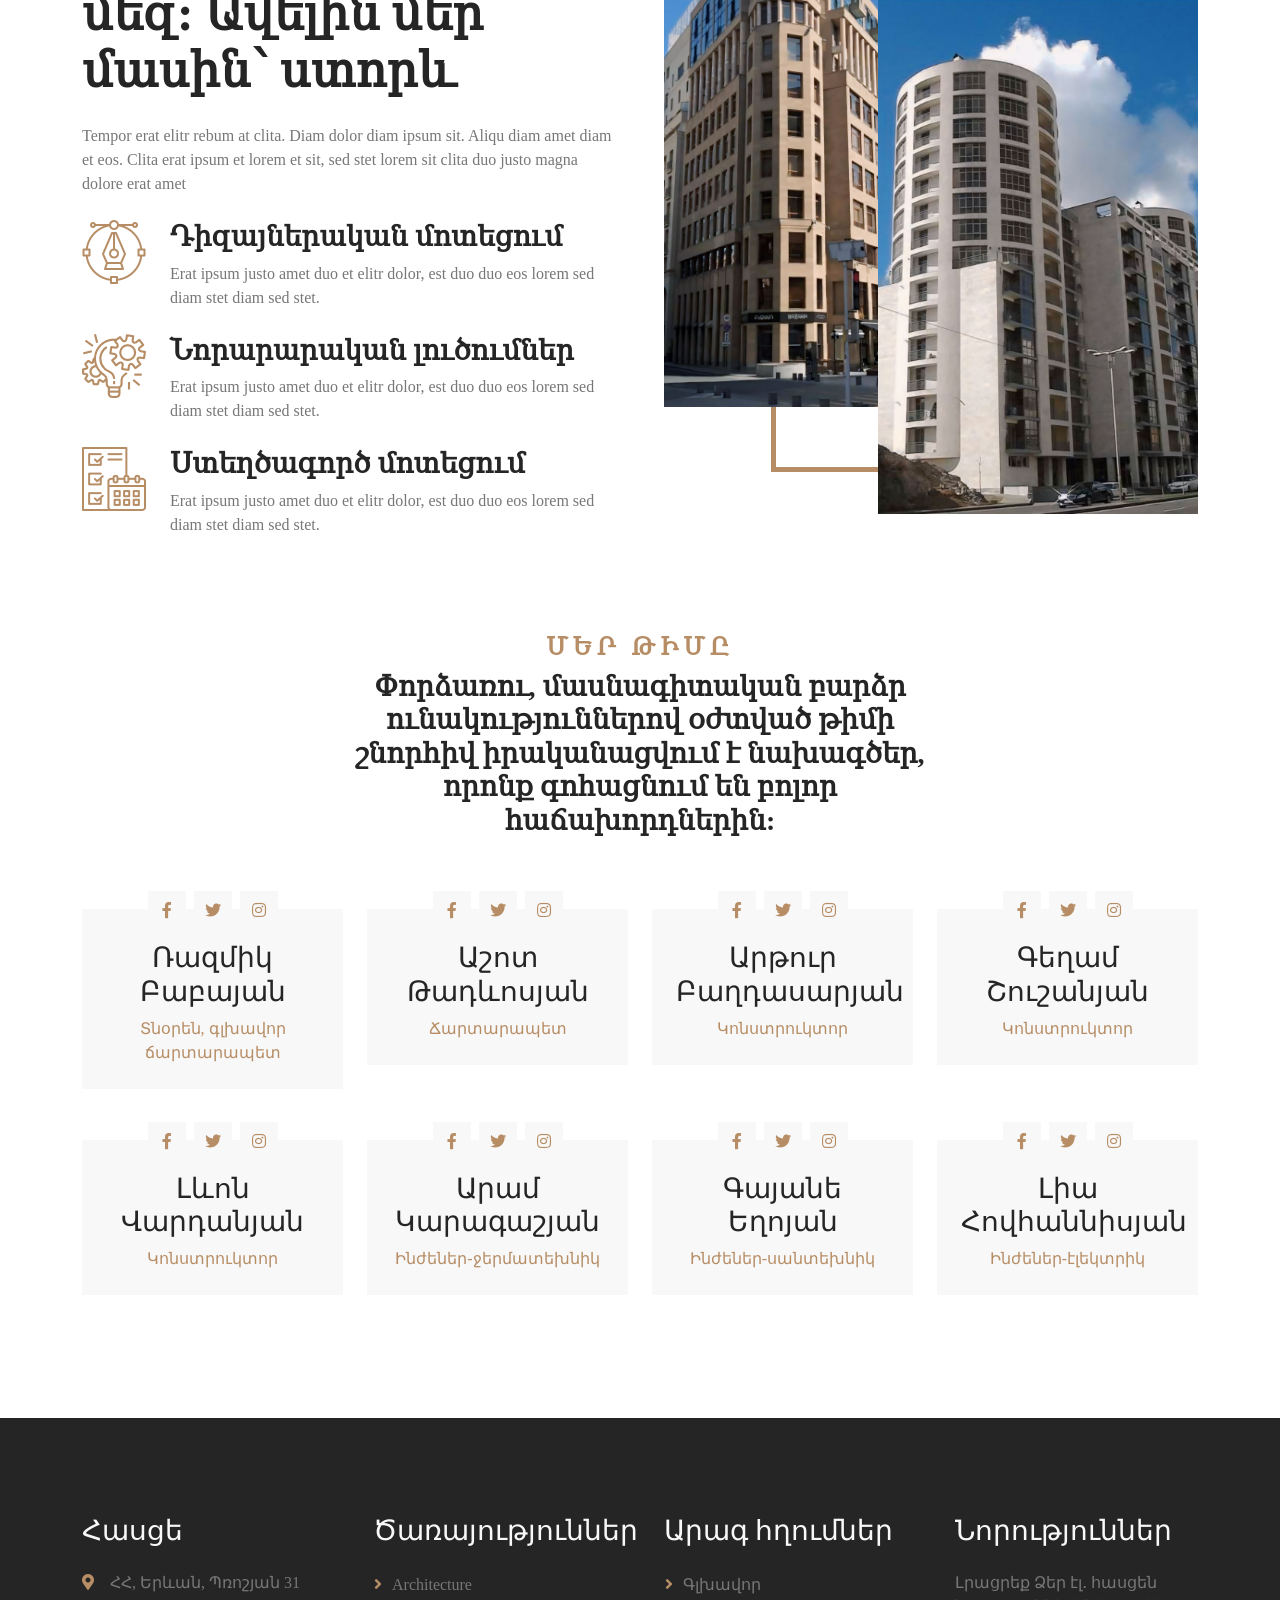
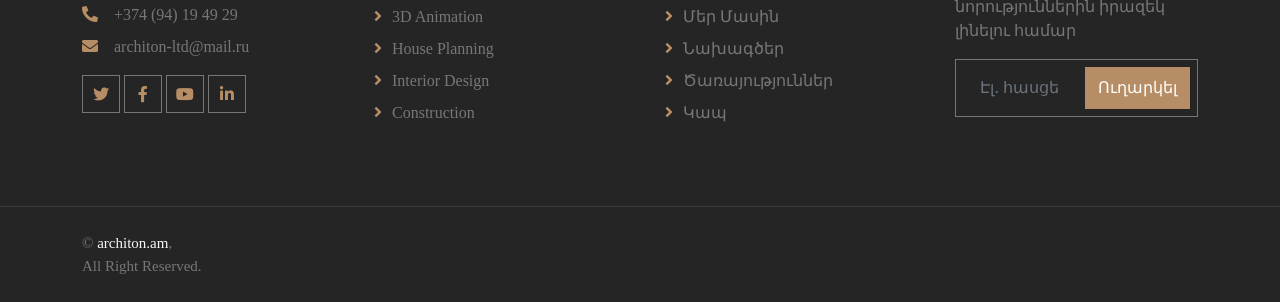
==== commit dd48ee98: "added .gitignored" ====
--- a/about.html
+++ b/about.html
@@ -11,7 +11,7 @@
     <meta content="" name="description">
 
     <!-- Favicon -->
-    <link href="img/favicon.ico" rel="icon">
+    <link href="img/favicon.ico" rel="icon" >
 
     <!-- Google Web Fonts -->
     <link rel="preconnect" href="https://fonts.googleapis.com">
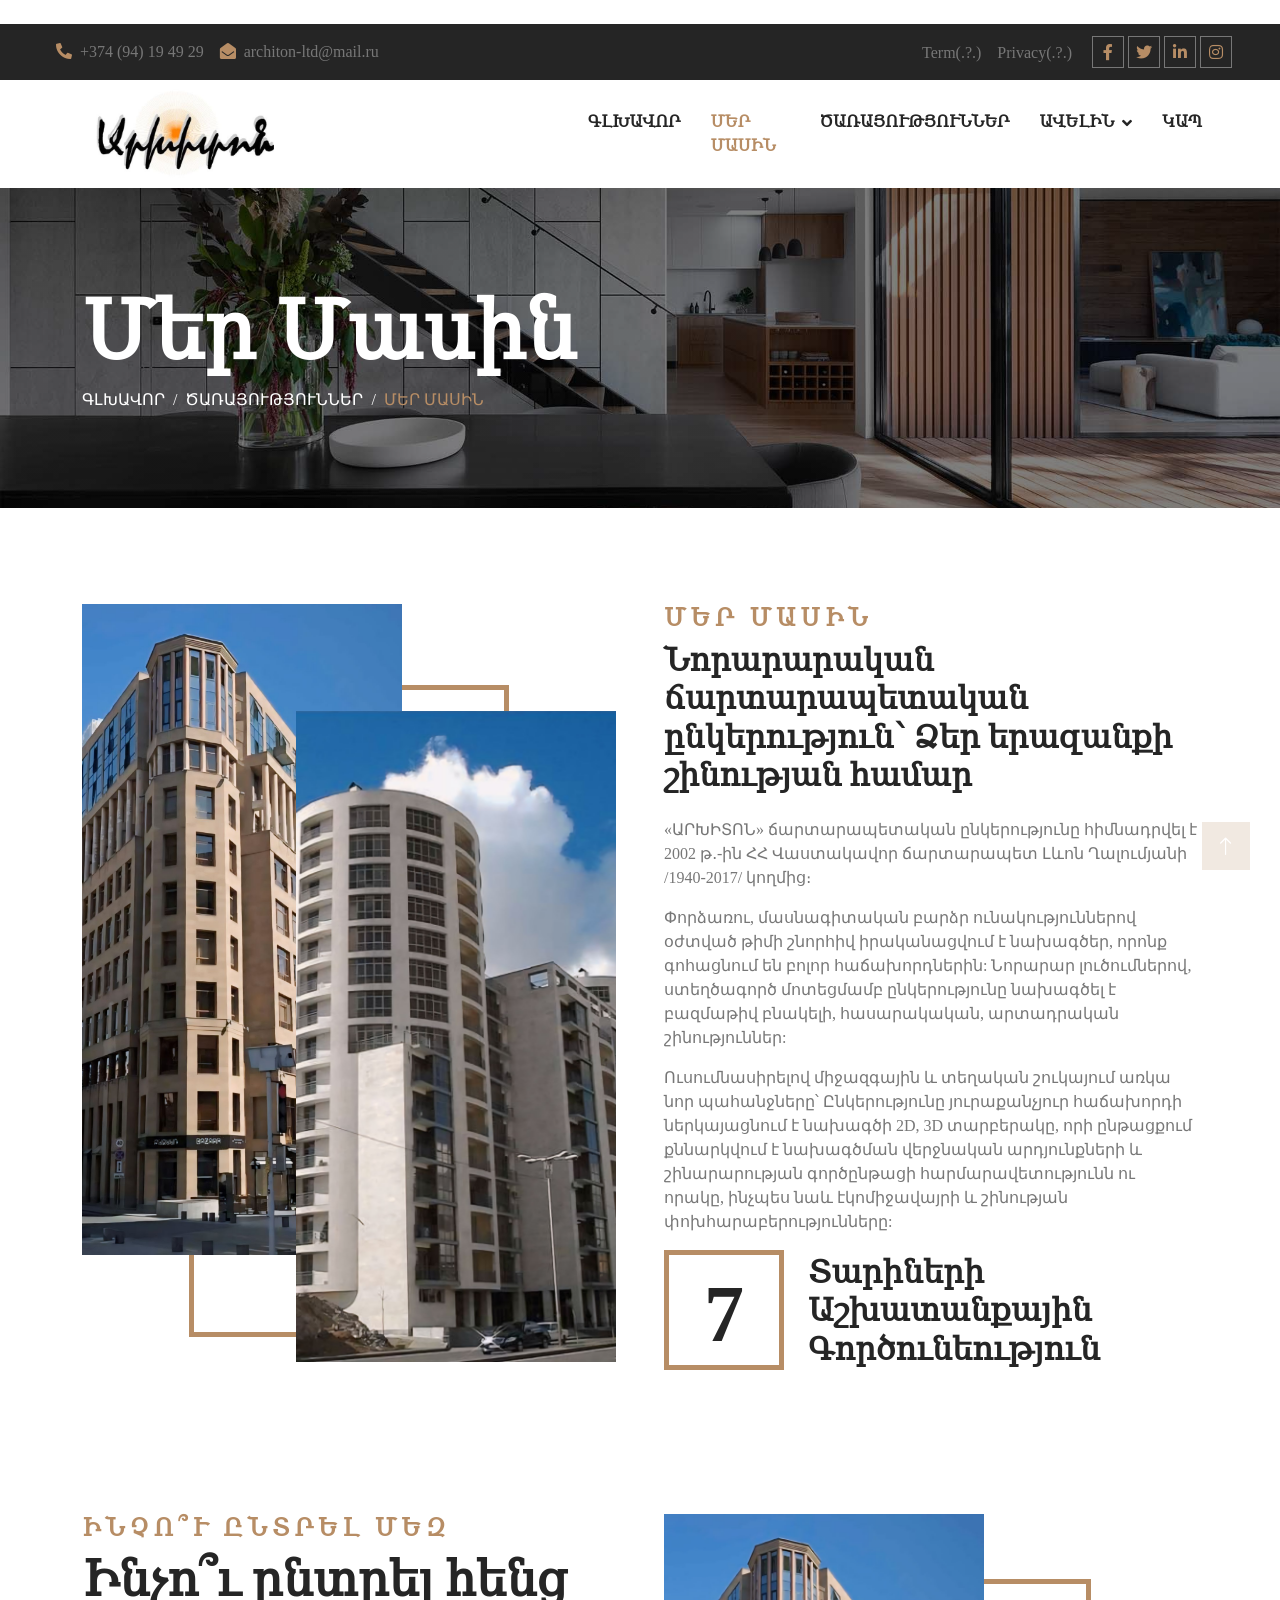
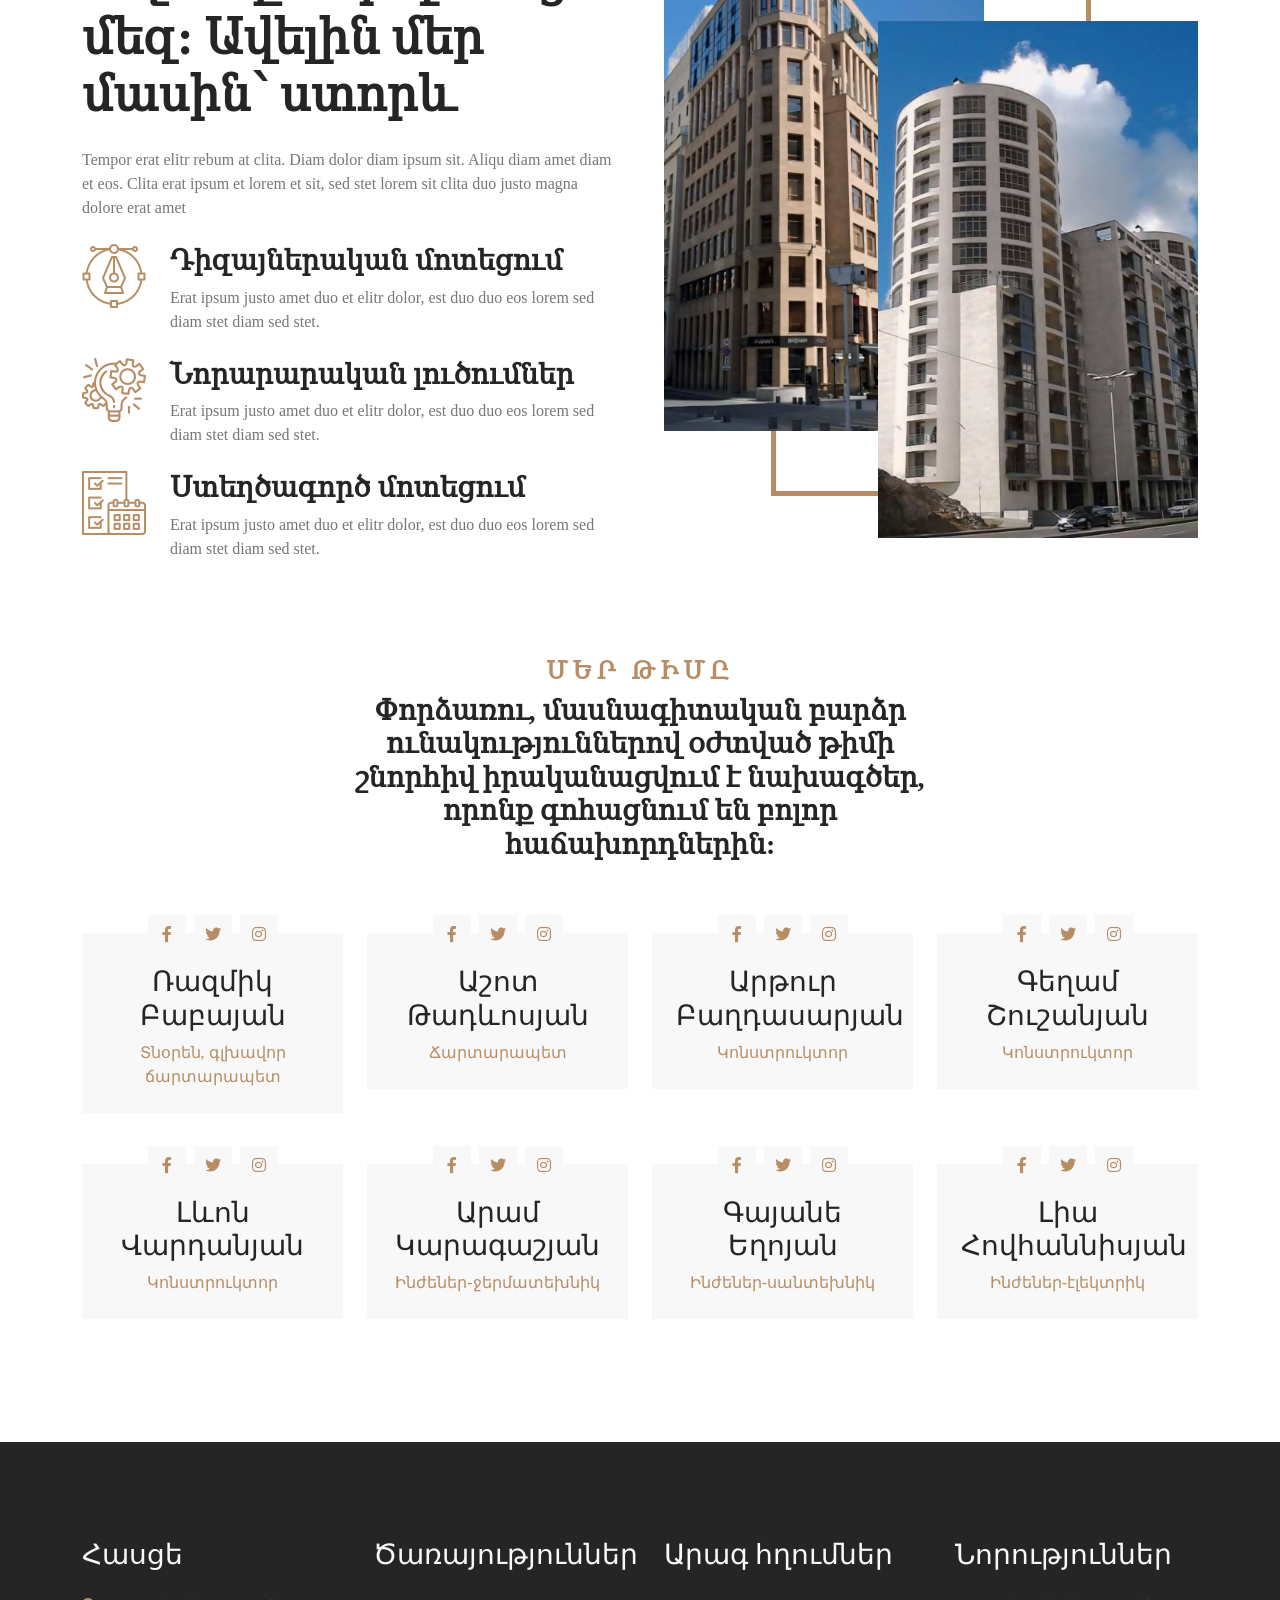
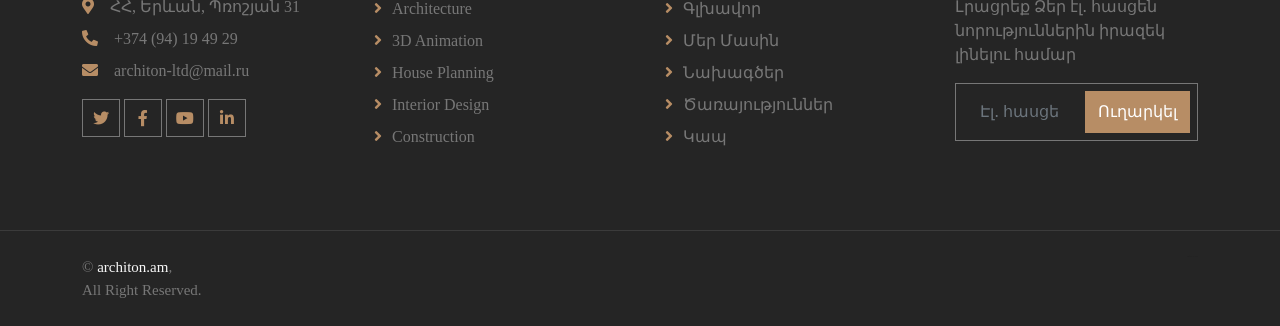
==== commit 6c2e8a21: "took a change for testing in about.html" ====
--- a/about.html
+++ b/about.html
@@ -1,5 +1,5 @@
 <!DOCTYPE html>
-<html lang="en">
+<html lang="en"> <br>
 
 <head>
     <meta charset="utf-8">
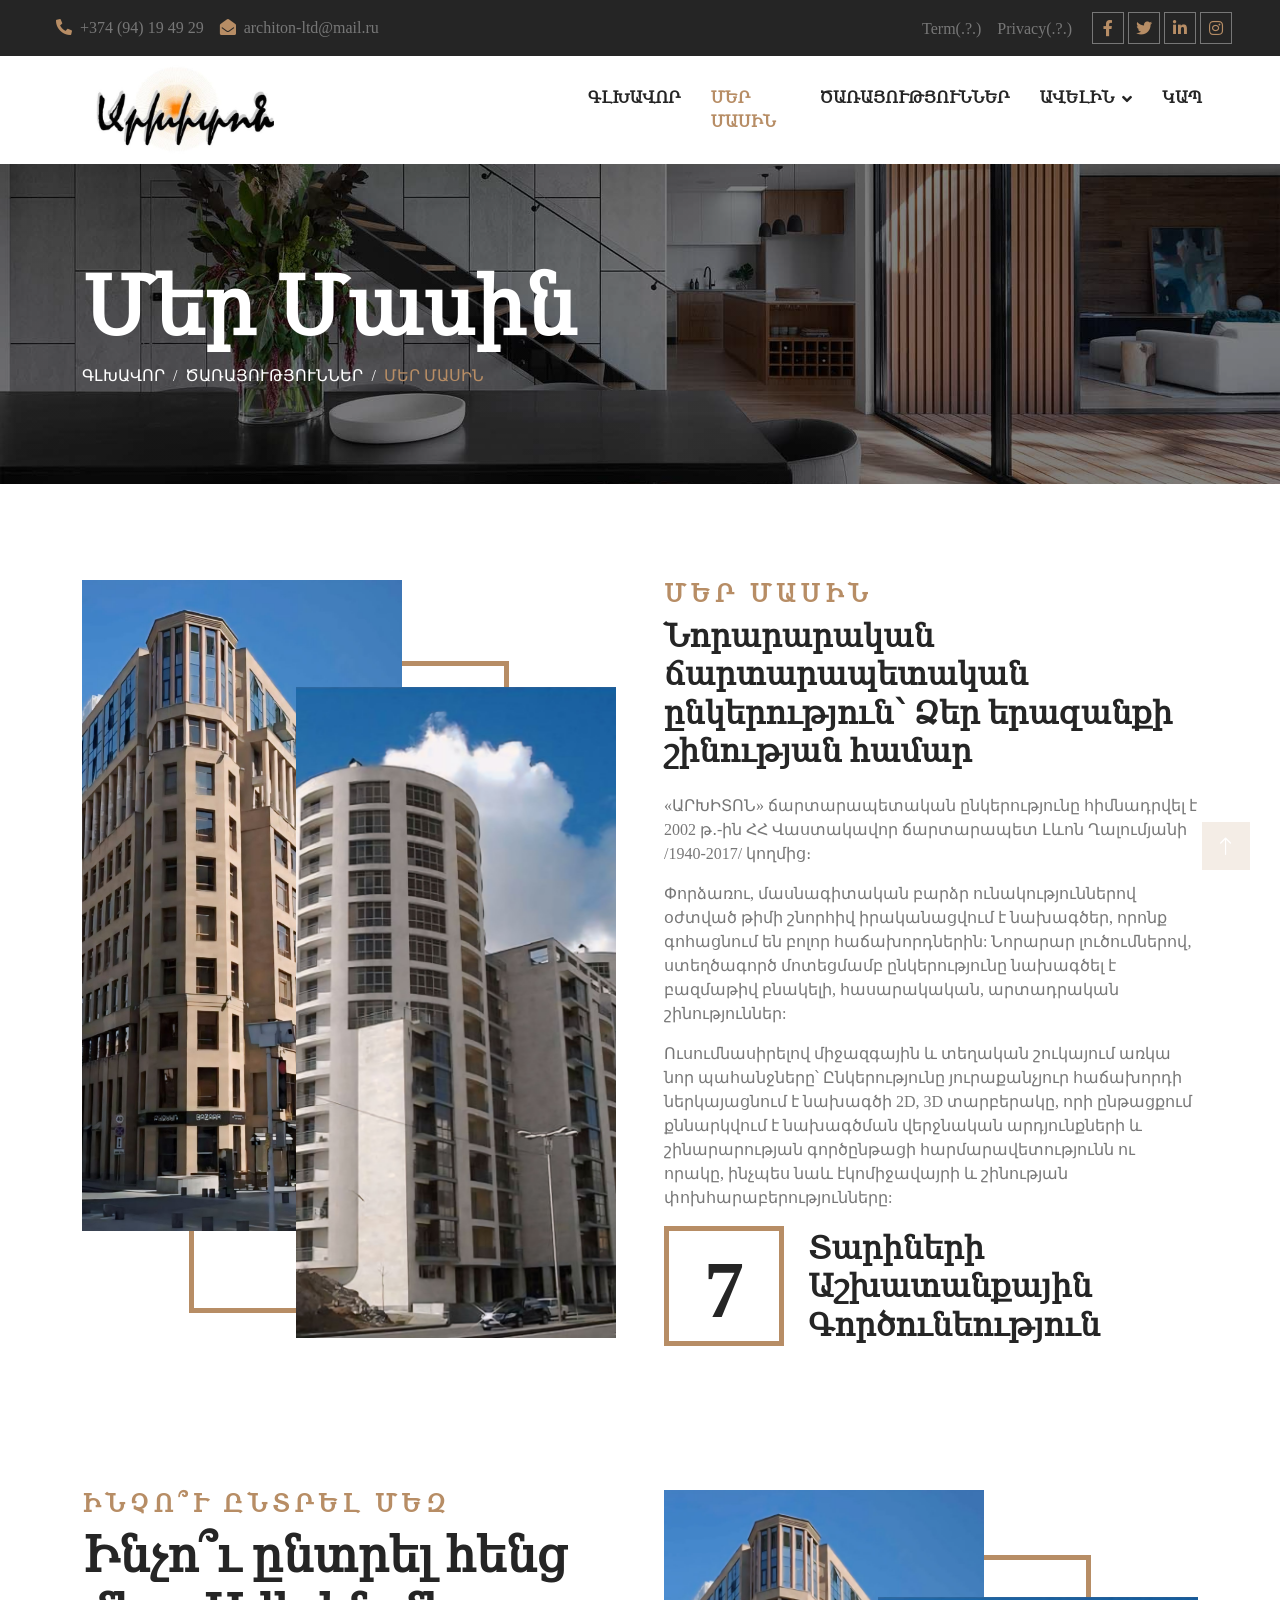
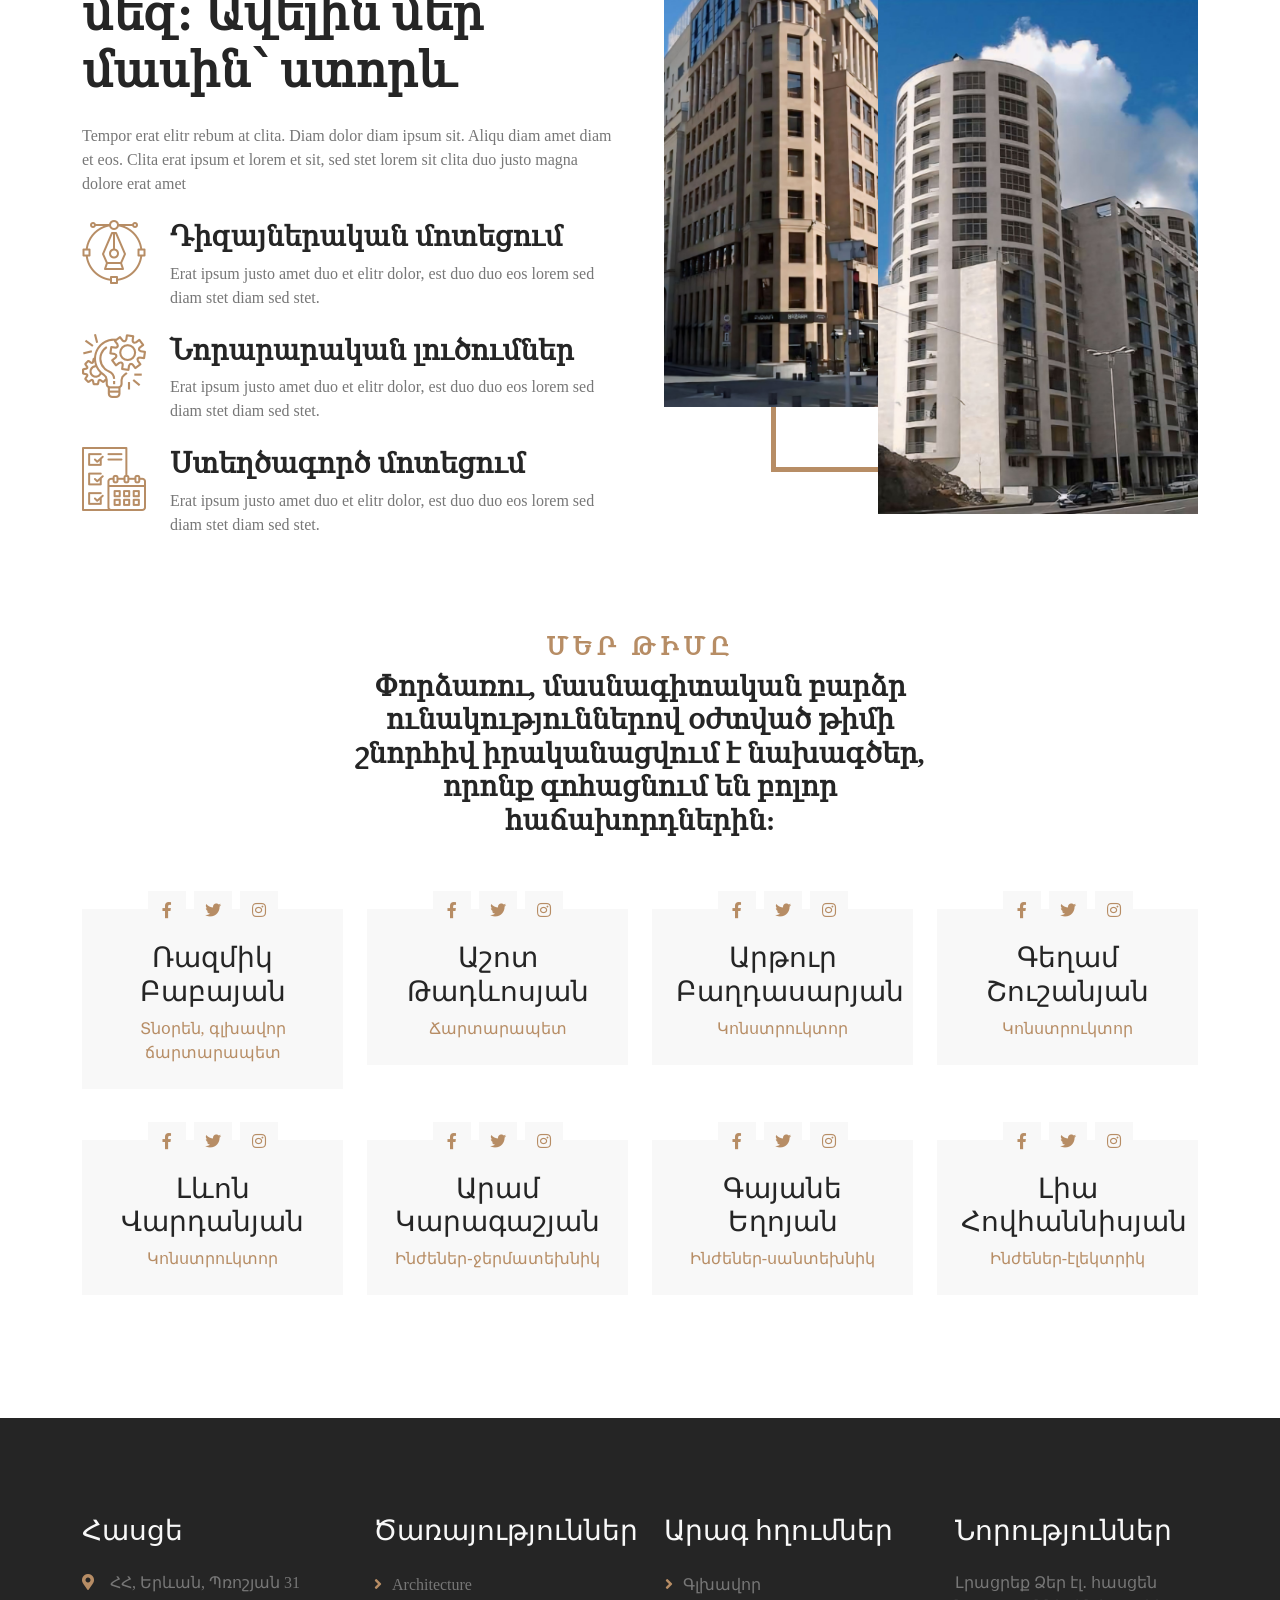
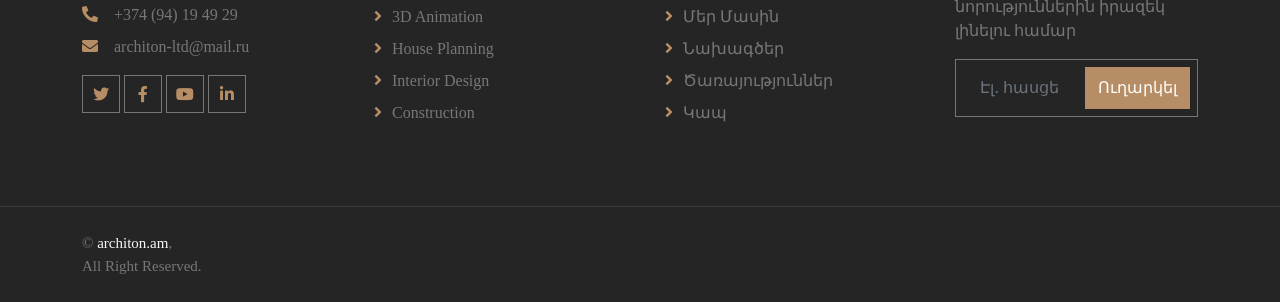
==== commit 8c8be92f: "cancelled the test change" ====
--- a/about.html
+++ b/about.html
@@ -1,5 +1,5 @@
 <!DOCTYPE html>
-<html lang="en"> <br>
+<html lang="en">
 
 <head>
     <meta charset="utf-8">
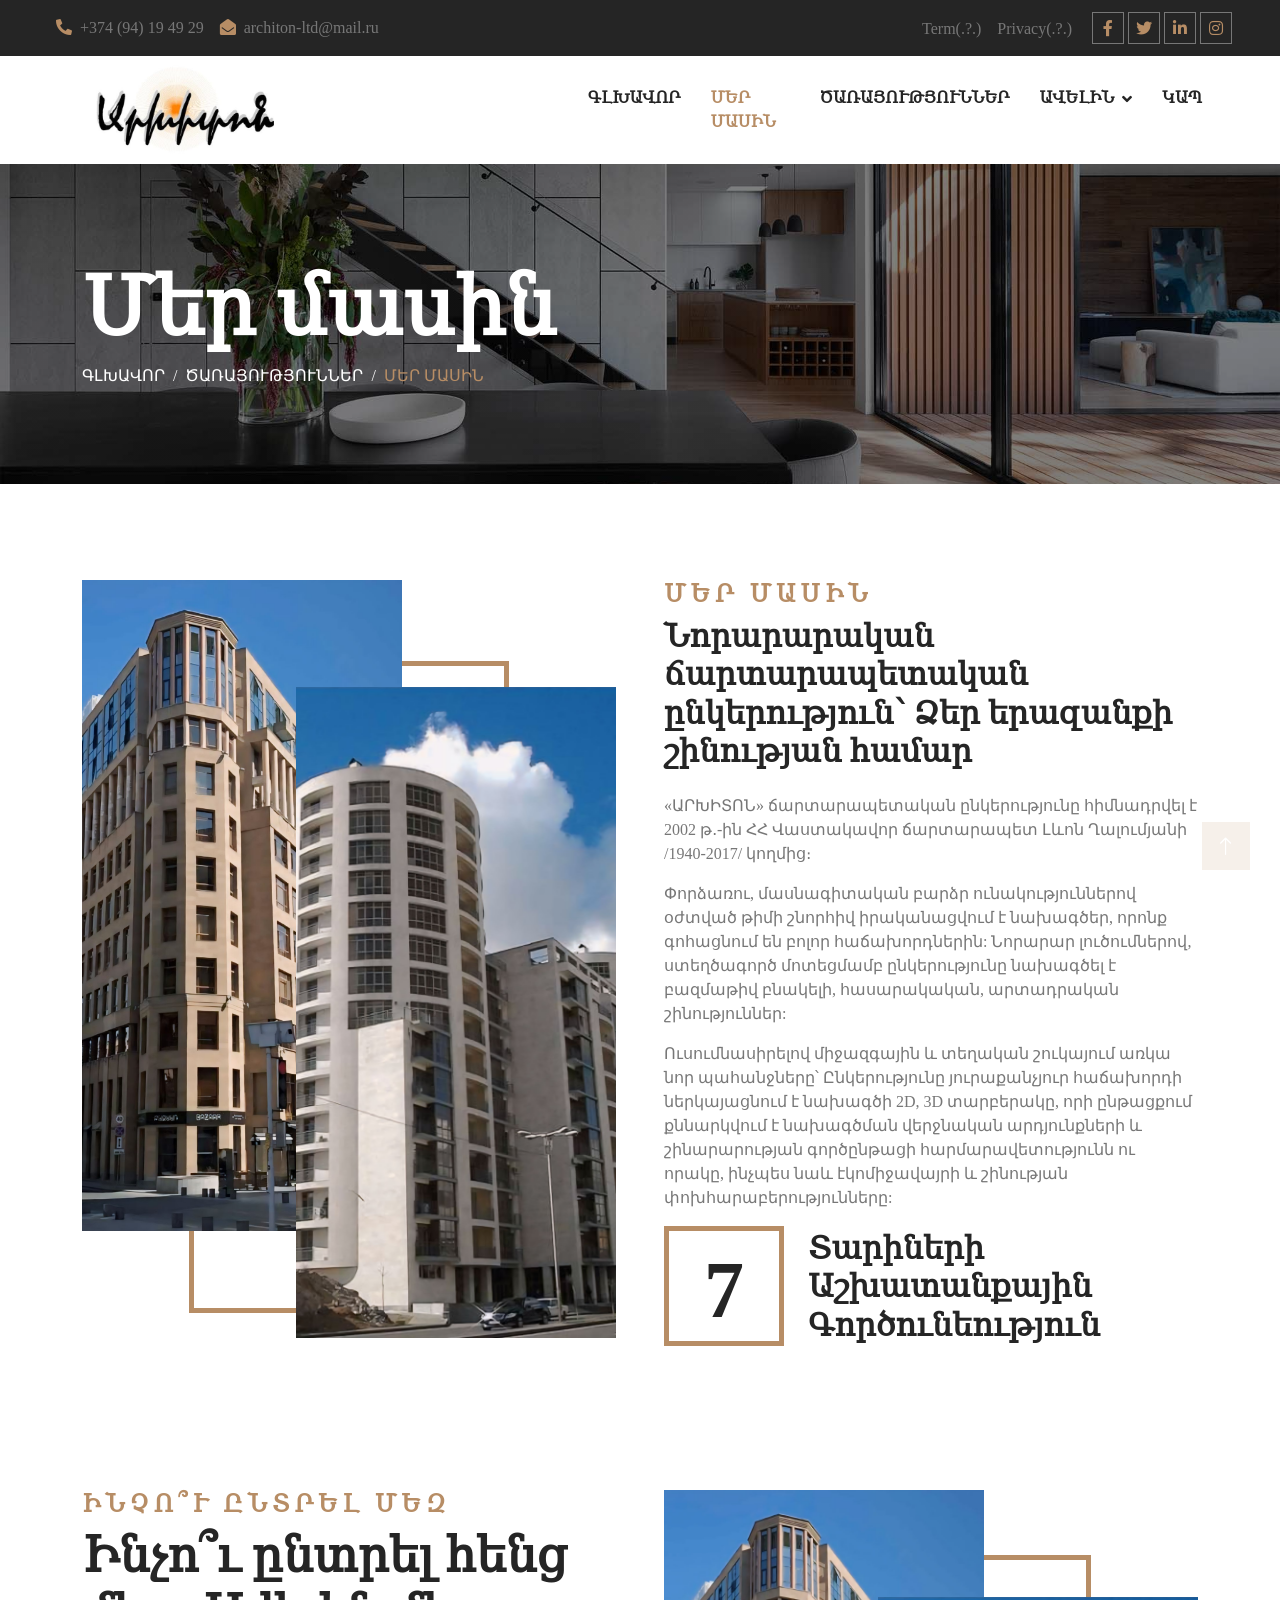
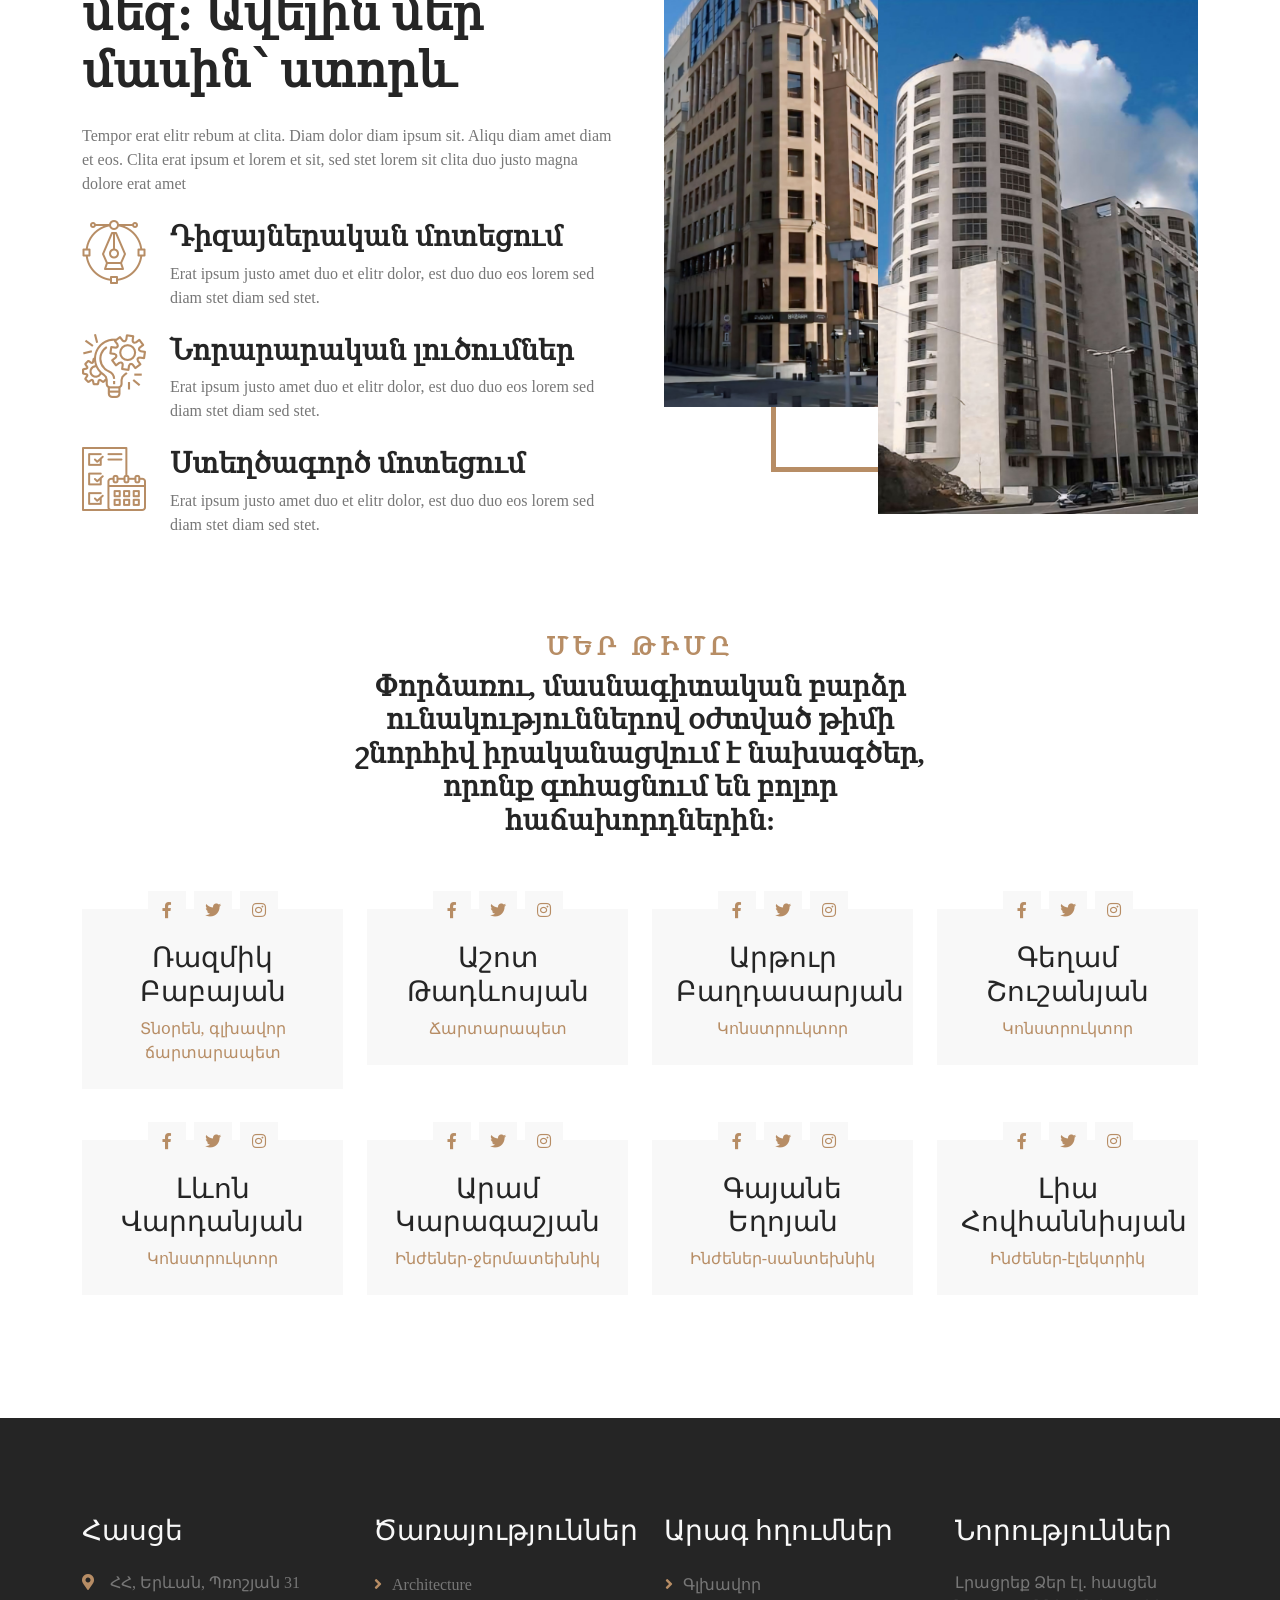
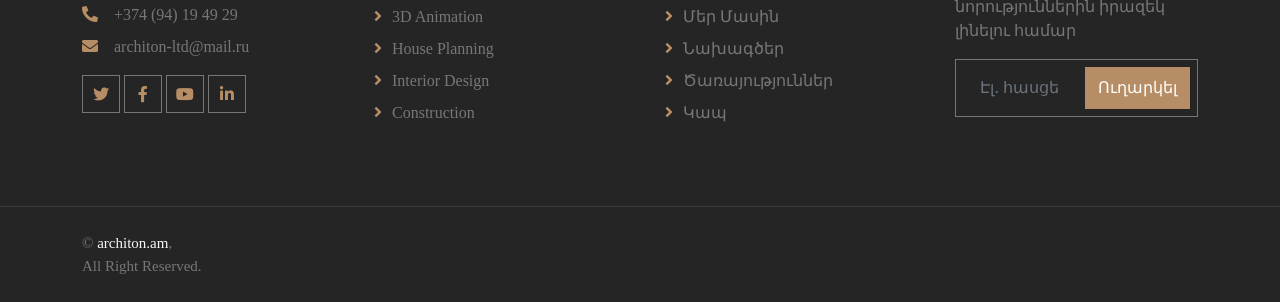
==== commit 7c0755ad: "Small change in about.html header" ====
--- a/about.html
+++ b/about.html
@@ -115,12 +115,12 @@
     <!-- Page Header Start -->
     <div class="container-fluid page-header py-5 mb-5 wow fadeIn" data-wow-delay="0.1s">
         <div class="container py-5">
-            <h2 class="display-1 text-white animated slideInDown">Մեր Մասին</h2>
+            <h2 class="display-1 text-white animated slideInDown">Մեր մասին</h2>
             <nav aria-label="breadcrumb animated slideInDown">
                 <ol class="breadcrumb text-uppercase mb-0">
                     <li class="breadcrumb-item"><a class="text-white" href="index.html">Գլխավոր</a></li>
                     <li class="breadcrumb-item"><a class="text-white" href="service.html">Ծառայություններ</a></li>
-                    <li class="breadcrumb-item text-primary active" aria-current="page">Մեր Մասին</li>
+                    <li class="breadcrumb-item text-primary active" aria-current="page">Մեր մասին</li>
                 </ol>
             </nav>
         </div>
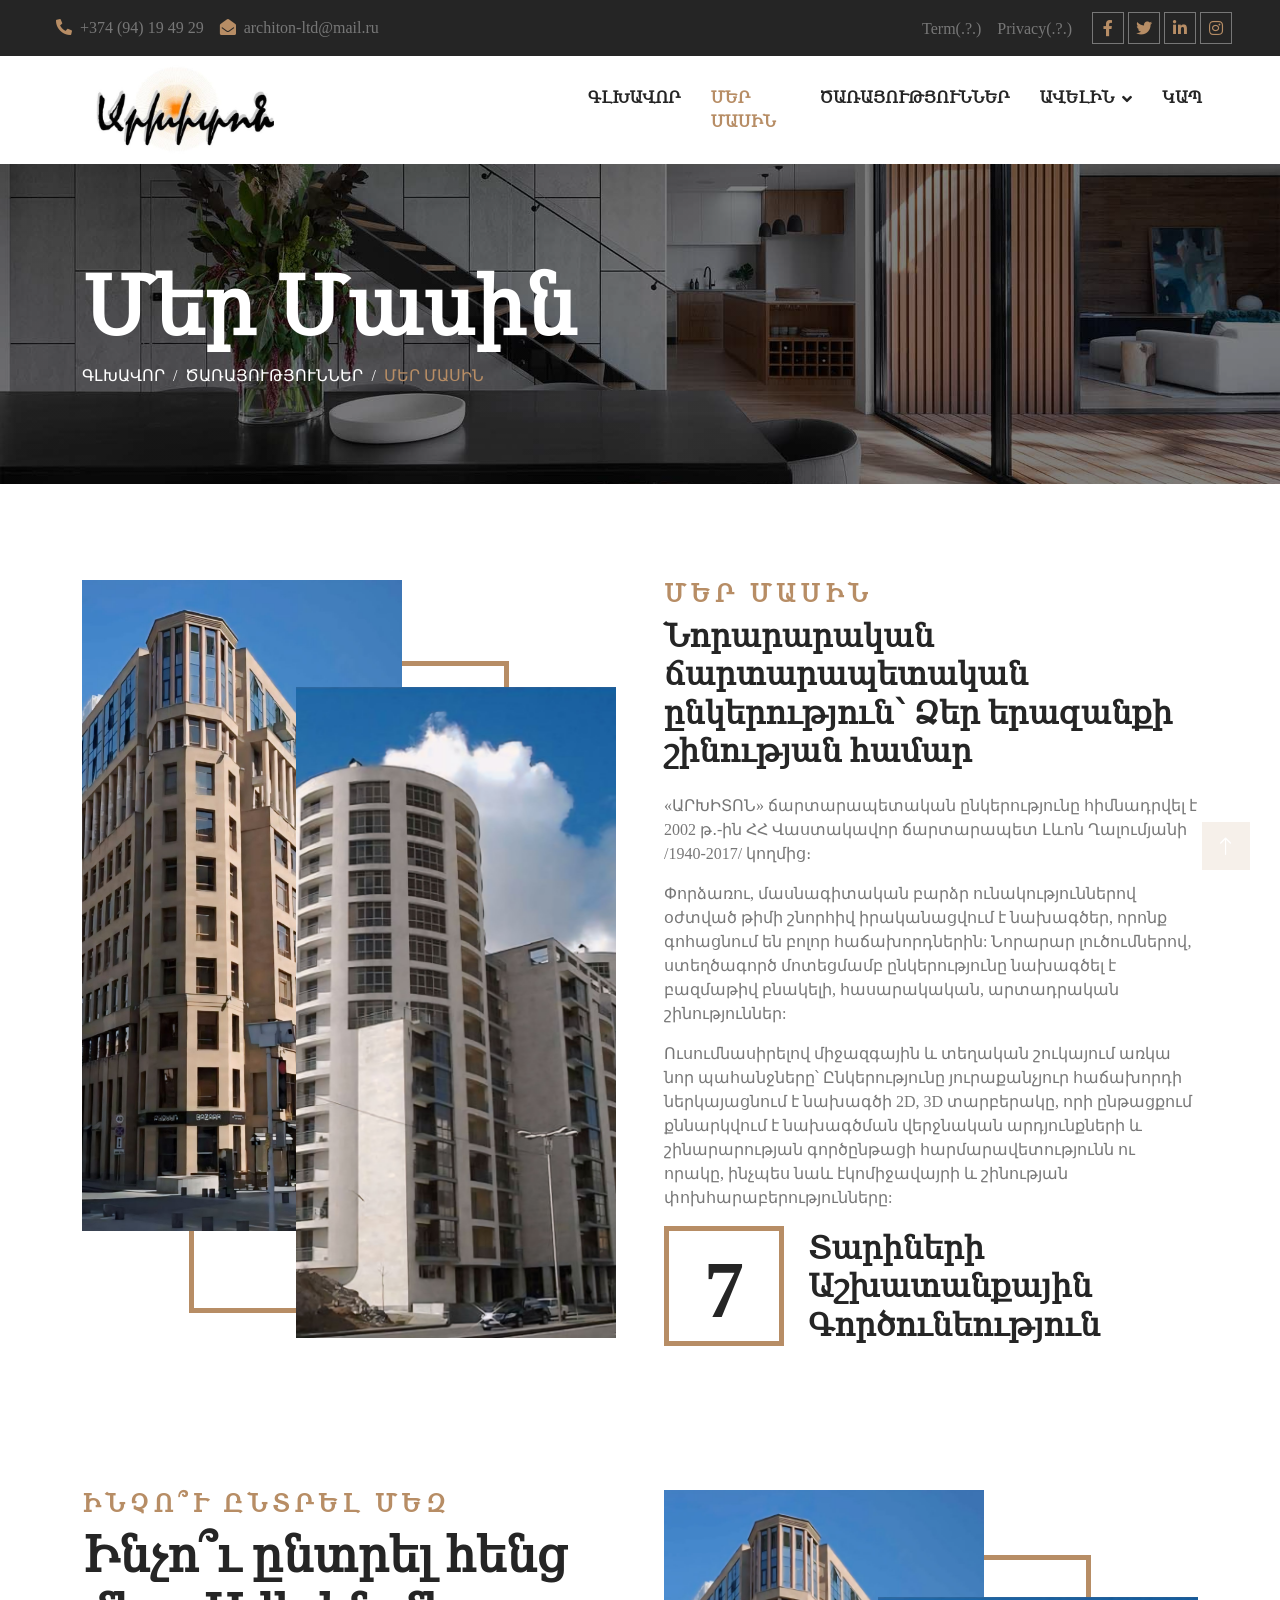
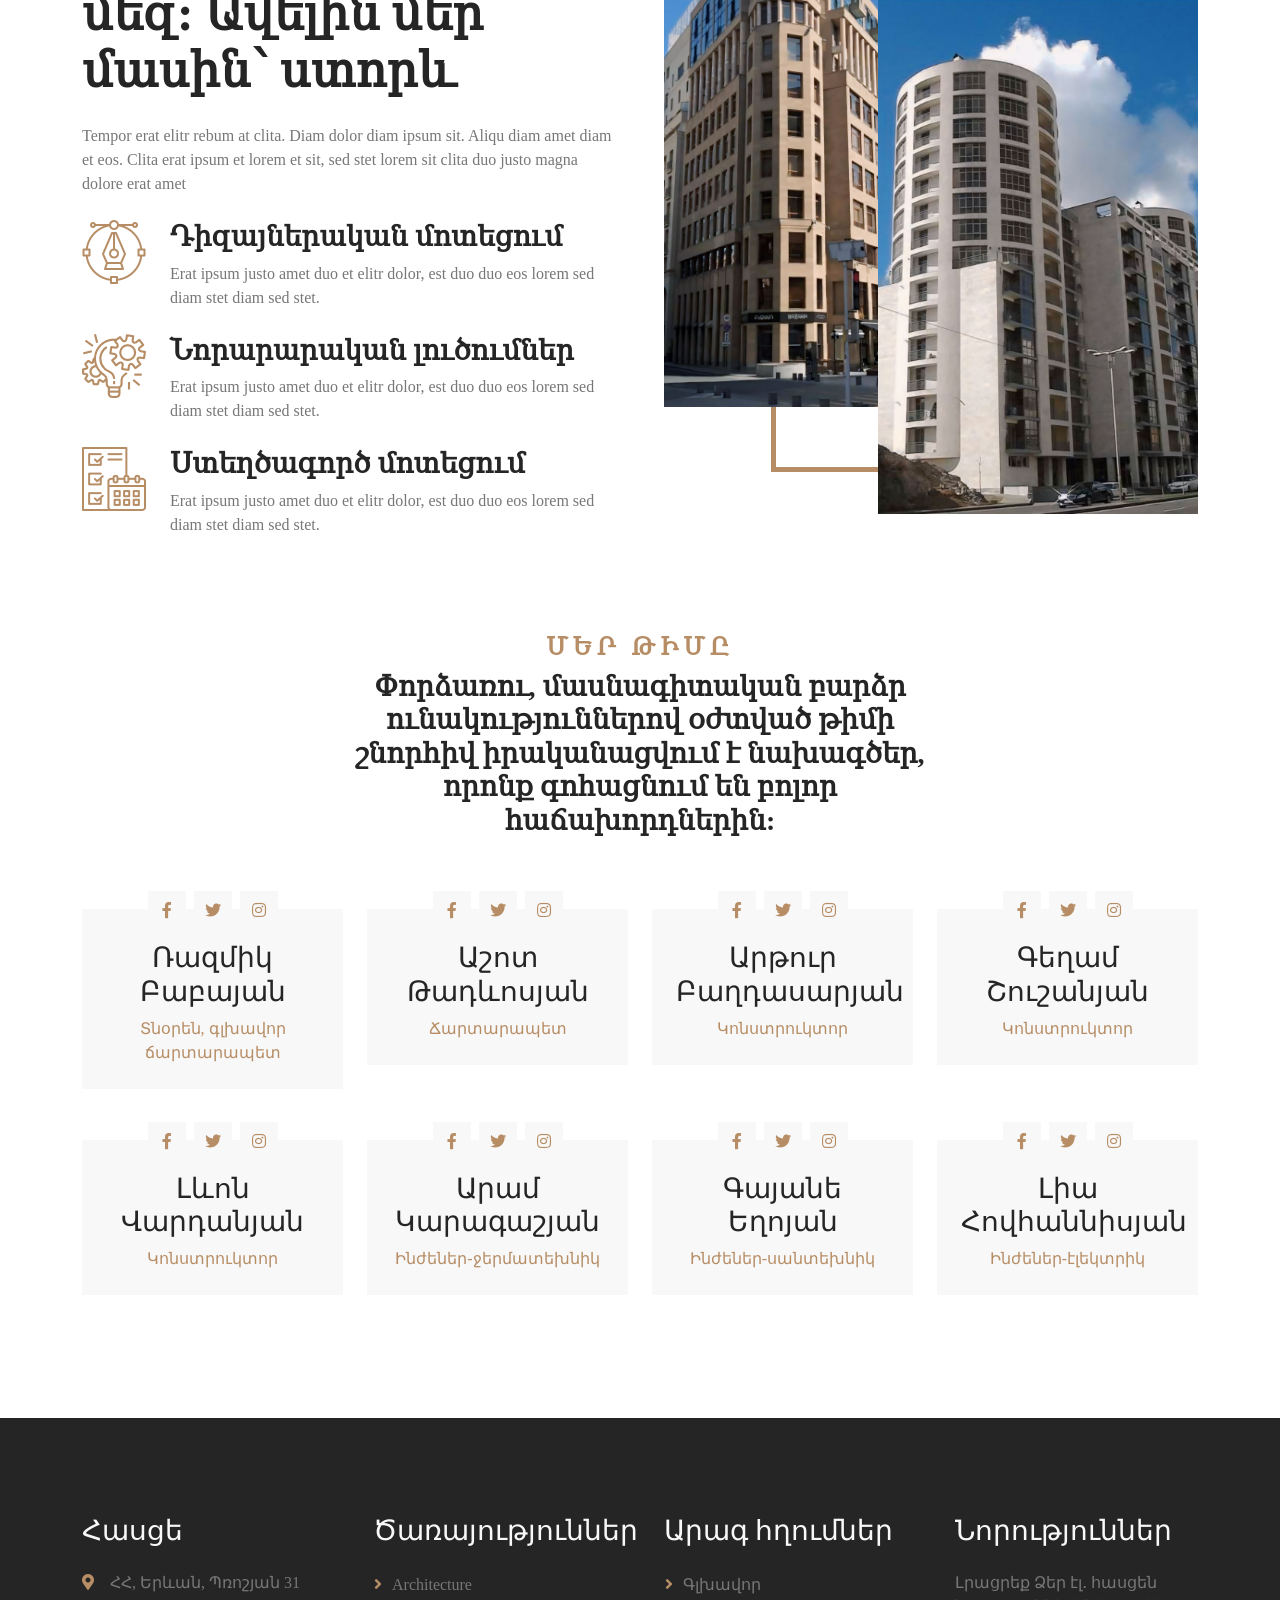
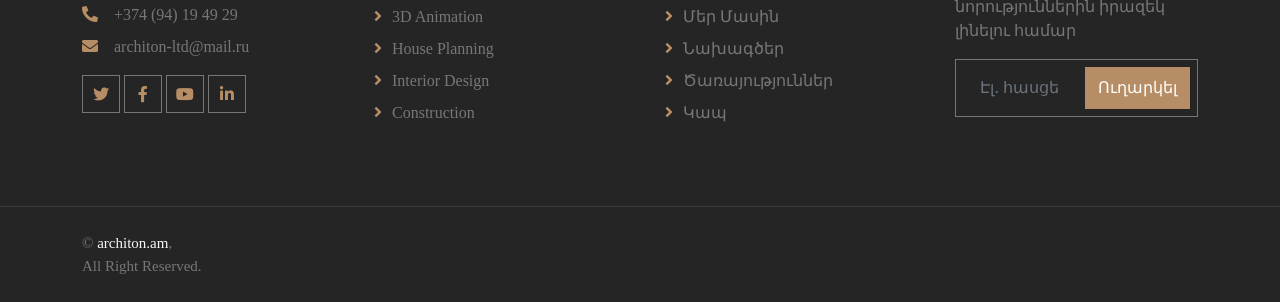
==== commit 19dc8940: "About.html small change canceled" ====
--- a/about.html
+++ b/about.html
@@ -115,7 +115,7 @@
     <!-- Page Header Start -->
     <div class="container-fluid page-header py-5 mb-5 wow fadeIn" data-wow-delay="0.1s">
         <div class="container py-5">
-            <h2 class="display-1 text-white animated slideInDown">Մեր մասին</h2>
+            <h2 class="display-1 text-white animated slideInDown">Մեր Մասին</h2>
             <nav aria-label="breadcrumb animated slideInDown">
                 <ol class="breadcrumb text-uppercase mb-0">
                     <li class="breadcrumb-item"><a class="text-white" href="index.html">Գլխավոր</a></li>
